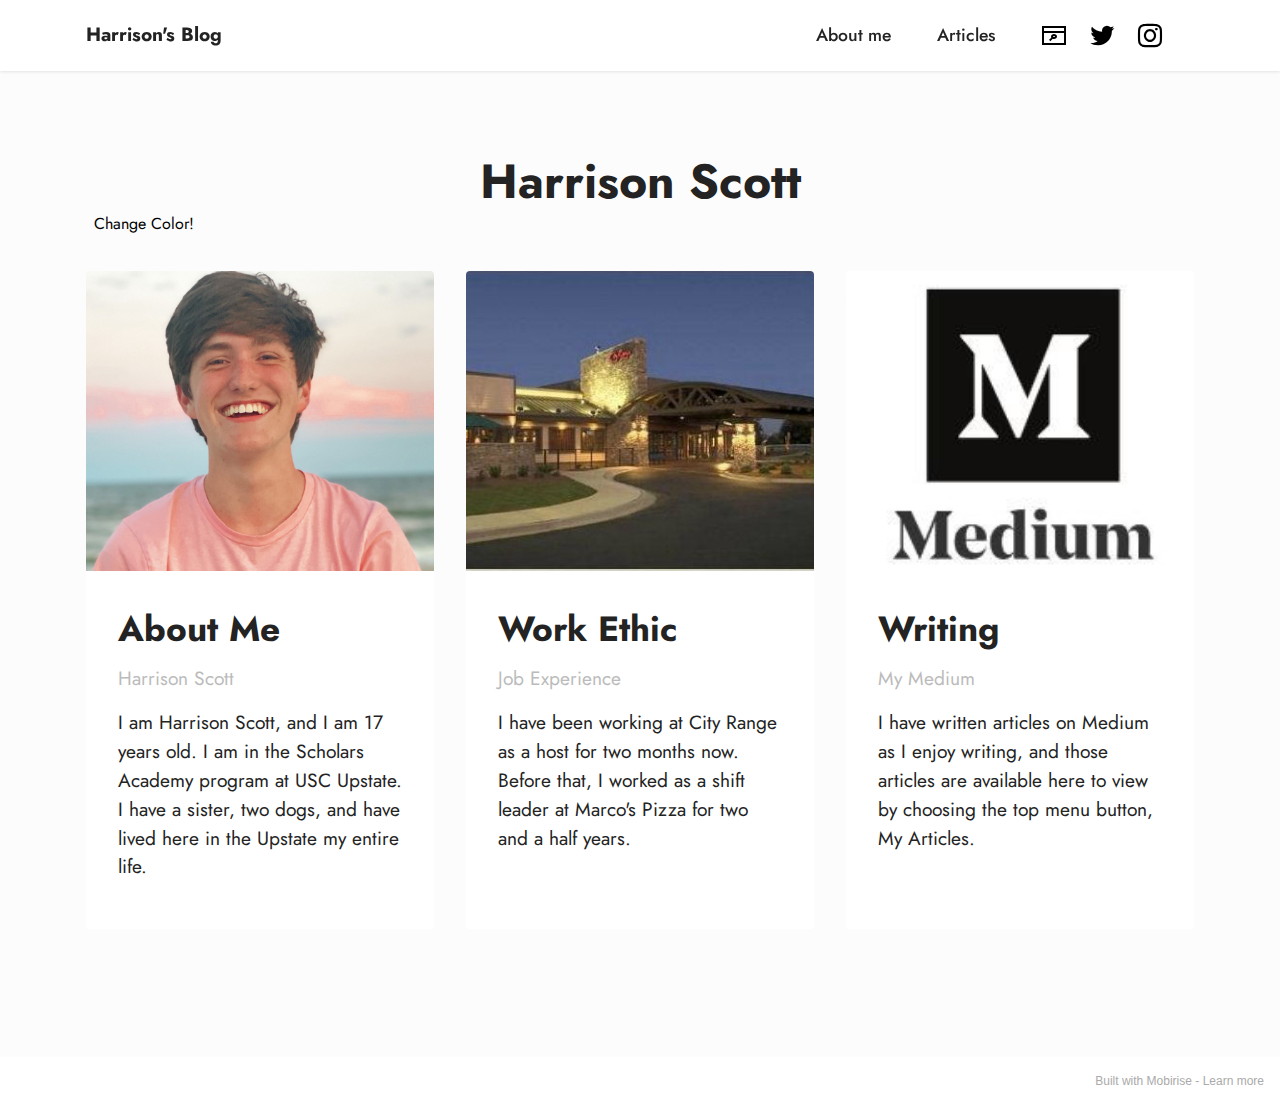
==== index.html @ 4f967d33 "Update index.html" ====
<!DOCTYPE html>
<html  >
<head>
  <!-- Site made with Mobirise Website Builder v5.4.1, https://mobirise.com -->
  <meta charset="UTF-8">
  <meta http-equiv="X-UA-Compatible" content="IE=edge">
  <meta name="generator" content="Mobirise v5.4.1, mobirise.com">
  <meta name="viewport" content="width=device-width, initial-scale=1, minimum-scale=1">
  <link rel="shortcut icon" href="assets/images/logo.png" type="image/x-icon">
  <meta name="description" content="Harrison Scott | 17 years old | Scholars Academy Student ">
  
  
  <title>About Me</title>
  <link rel="stylesheet" href="assets/web/assets/mobirise-icons2/mobirise2.css">
  <link rel="stylesheet" href="assets/bootstrap/css/bootstrap.min.css">
  <link rel="stylesheet" href="assets/bootstrap/css/bootstrap-grid.min.css">
  <link rel="stylesheet" href="assets/bootstrap/css/bootstrap-reboot.min.css">
  <link rel="stylesheet" href="assets/dropdown/css/style.css">
  <link rel="stylesheet" href="assets/socicon/css/styles.css">
  <link rel="stylesheet" href="assets/theme/css/style.css">
  <link rel="preload" href="https://fonts.googleapis.com/css?family=Jost:100,200,300,400,500,600,700,800,900,100i,200i,300i,400i,500i,600i,700i,800i,900i&display=swap" as="style" onload="this.onload=null;this.rel='stylesheet'">
  <noscript><link rel="stylesheet" href="https://fonts.googleapis.com/css?family=Jost:100,200,300,400,500,600,700,800,900,100i,200i,300i,400i,500i,600i,700i,800i,900i&display=swap"></noscript>
  <link rel="preload" as="style" href="assets/mobirise/css/mbr-additional.css"><link rel="stylesheet" href="assets/mobirise/css/mbr-additional.css" type="text/css">
  
  <script language="javascript">
  function myButton() {
                   window.open("https://twitter.com/vudu_mama_juju",
                               " ", "width = 1000, height = 1000");
               }
  function styleChange() {
                     if (document.body.style.background = '#fff') {
                       document.body.className = "changeColor";
                   } else {
                       document.body.className = "undoChange";
                   }
  }
 </script>
  
  <style>
    .changeColor {
	background : teal;
}
.undoChange {
	background : white;
}
  </style>
    
</head>
<body>
  
  <section data-bs-version="5.1" class="menu menu3 cid-sJ86iN7bCa" once="menu" id="menu3-m">
    
    <nav class="navbar navbar-dropdown navbar-fixed-top navbar-expand-lg">
        <div class="container">
            <div class="navbar-brand">
                
                <span class="navbar-caption-wrap"><a class="navbar-caption text-black display-7" href="https://mobiri.se">Harrison's Blog</a></span>
            </div>
            <button class="navbar-toggler" type="button" data-toggle="collapse" data-bs-toggle="collapse" data-target="#navbarSupportedContent" data-bs-target="#navbarSupportedContent" aria-controls="navbarNavAltMarkup" aria-expanded="false" aria-label="Toggle navigation">
                <div class="hamburger">
                    <span></span>
                    <span></span>
                    <span></span>
                    <span></span>
                </div>
            </button>
            <div class="collapse navbar-collapse" id="navbarSupportedContent">
                <ul class="navbar-nav nav-dropdown nav-right" data-app-modern-menu="true"><li class="nav-item"><a class="nav-link link text-black text-primary display-4" href="index.html">About me</a></li><li class="nav-item"><a class="nav-link link text-black text-primary display-4" href="page1.html" data-bs-auto-close="outside" aria-expanded="false">Articles</a></li></ul>
                <div class="icons-menu">
                    <a class="iconfont-wrapper" href="https://harrisons.medium.com" target="_blank">
                        <span class="p-2 mbr-iconfont mobi-mbri-browse mobi-mbri"></span>
                    </a>
                    <a class="iconfont-wrapper" href="https://twitter.com/vudu_mama_juju" target="_blank">
                        <span class="p-2 mbr-iconfont socicon-twitter socicon"></span>
                    </a>
                    <a class="iconfont-wrapper" href="https://instagram.com/harrisonscotato" target="_blank">
                        <span class="p-2 mbr-iconfont socicon-instagram socicon"></span>
                    </a>
                    
                </div>
                
            </div>
        </div>
    </nav>
</section>

<section data-bs-version="5.1" class="features4 cid-sIwfKMUMrf" id="features4-l">
    
    <div class="mbr-overlay"></div>
    <div class="container">
        <div class="mbr-section-head">
            <h4 class="mbr-section-title mbr-fonts-style align-center mb-0 display-2"><strong>Harrison Scott</strong></h4>
            
          <button onclick="javascript:styleChange()">Change Color!</button>
        </div>
        <div class="row mt-4">
            <div class="item features-image сol-12 col-md-6 col-lg-4 active">
                <div class="item-wrapper">
                    <div class="item-img">
                        <img src="assets/images/img-7812-polarr-1976x2767.jpeg" alt="" title="" data-slide-to="1" data-bs-slide-to="1">
                    </div>
                    <div class="item-content">
                        <h5 class="item-title mbr-fonts-style display-5"><strong>About Me</strong></h5>
                        <h6 class="item-subtitle mbr-fonts-style mt-1 display-7">Harrison Scott</h6>
                        <p class="mbr-text mbr-fonts-style mt-3 display-7">I am Harrison Scott, and I am 17 years old. I am in the Scholars Academy program at USC Upstate. I have a sister, two dogs, and have lived here in the Upstate my entire life.&nbsp;</p>
                    </div>
                    
                </div>
            </div>
            <div class="item features-image сol-12 col-md-6 col-lg-4">
                <div class="item-wrapper">
                    <div class="item-img">
                        <img src="assets/images/city-range-steakhouse-550x312.jpg" alt="" title="" data-slide-to="2" data-bs-slide-to="2">
                    </div>
                    <div class="item-content">
                        <h5 class="item-title mbr-fonts-style display-5"><strong>Work Ethic</strong></h5>
                        <h6 class="item-subtitle mbr-fonts-style mt-1 display-7">Job Experience</h6>
                        <p class="mbr-text mbr-fonts-style mt-3 display-7">I have been working at City Range as a host for two months now. Before that, I worked as a shift leader at Marco's Pizza for two and a half years.&nbsp;</p>
                    </div>
                    
                </div>
            </div>
            <div class="item features-image сol-12 col-md-6 col-lg-4">
                <div class="item-wrapper">
                    <div class="item-img">
                        <img src="assets/images/xjgh6cxvc69an86adrld98-320-80-320x180.jpg" alt="" title="" data-slide-to="3" data-bs-slide-to="3">
                    </div>
                    <div class="item-content">
                        <h5 class="item-title mbr-fonts-style display-5"><strong>Writing</strong></h5>
                        <h6 class="item-subtitle mbr-fonts-style mt-1 display-7">My Medium</h6>
                        <p class="mbr-text mbr-fonts-style mt-3 display-7">I have written articles on Medium as I enjoy writing, and those articles are available here to view by choosing the top menu button, My Articles.&nbsp;<br></p>
                    </div>
                    
                </div>
            </div>

        </div>
    </div>
</section><section style="background-color: #fff; font-family: -apple-system, BlinkMacSystemFont, 'Segoe UI', 'Roboto', 'Helvetica Neue', Arial, sans-serif; color:#aaa; font-size:12px; padding: 0; align-items: center; display: flex;"><a href="https://mobirise.site/z" style="flex: 1 1; height: 3rem; padding-left: 1rem;"></a><p style="flex: 0 0 auto; margin:0; padding-right:1rem;">Built with Mobirise - <a href="https://mobirise.site/m" style="color:#aaa;">Learn more</a></p></section><script src="assets/bootstrap/js/bootstrap.bundle.min.js"></script>  <script src="assets/smoothscroll/smooth-scroll.js"></script>  <script src="assets/ytplayer/index.js"></script>  <script src="assets/dropdown/js/navbar-dropdown.js"></script>  <script src="assets/theme/js/script.js"></script>  
  
  
</body>
</html>
---- assets/web/assets/mobirise-icons2/mobirise2.css ----
@font-face {
  font-family: 'Moririse2';
  font-display: swap;
  src:  url('mobirise2.eot?f2bix4');
  src:  url('mobirise2.eot?f2bix4#iefix') format('embedded-opentype'),
    url('mobirise2.ttf?f2bix4') format('truetype'),
    url('mobirise2.woff?f2bix4') format('woff'),
    url('mobirise2.svg?f2bix4#mobirise2') format('svg');
  font-weight: normal;
  font-style: normal;
}

[class^="mobi-"], [class*=" mobi-"] {
  /* use !important to prevent issues with browser extensions that change fonts */
  font-family: 'Moririse2' !important;
  speak: none;
  font-style: normal;
  font-weight: normal;
  font-variant: normal;
  text-transform: none;
  line-height: 1;

  /* Better Font Rendering =========== */
  -webkit-font-smoothing: antialiased;
  -moz-osx-font-smoothing: grayscale;
}

.mobi-mbri-add-submenu:before {
  content: "\e900";
}
.mobi-mbri-alert:before {
  content: "\e901";
}
.mobi-mbri-align-center:before {
  content: "\e902";
}
.mobi-mbri-align-justify:before {
  content: "\e903";
}
.mobi-mbri-align-left:before {
  content: "\e904";
}
.mobi-mbri-align-right:before {
  content: "\e905";
}
.mobi-mbri-android:before {
  content: "\e906";
}
.mobi-mbri-apple:before {
  content: "\e907";
}
.mobi-mbri-arrow-down:before {
  content: "\e908";
}
.mobi-mbri-arrow-next:before {
  content: "\e909";
}
.mobi-mbri-arrow-prev:before {
  content: "\e90a";
}
.mobi-mbri-arrow-up:before {
  content: "\e90b";
}
.mobi-mbri-bold:before {
  content: "\e90c";
}
.mobi-mbri-bookmark:before {
  content: "\e90d";
}
.mobi-mbri-bootstrap:before {
  content: "\e90e";
}
.mobi-mbri-briefcase:before {
  content: "\e90f";
}
.mobi-mbri-browse:before {
  content: "\e910";
}
.mobi-mbri-bulleted-list:before {
  content: "\e911";
}
.mobi-mbri-calendar:before {
  content: "\e912";
}
.mobi-mbri-camera:before {
  content: "\e913";
}
.mobi-mbri-cart-add:before {
  content: "\e914";
}
.mobi-mbri-cart-full:before {
  content: "\e915";
}
.mobi-mbri-cash:before {
  content: "\e916";
}
.mobi-mbri-change-style:before {
  content: "\e917";
}
.mobi-mbri-chat:before {
  content: "\e918";
}
.mobi-mbri-clock:before {
  content: "\e919";
}
.mobi-mbri-close:before {
  content: "\e91a";
}
.mobi-mbri-cloud:before {
  content: "\e91b";
}
.mobi-mbri-code:before {
  content: "\e91c";
}
.mobi-mbri-contact-form:before {
  content: "\e91d";
}
.mobi-mbri-credit-card:before {
  content: "\e91e";
}
.mobi-mbri-cursor-click:before {
  content: "\e91f";
}
.mobi-mbri-cust-feedback:before {
  content: "\e920";
}
.mobi-mbri-database:before {
  content: "\e921";
}
.mobi-mbri-delivery:before {
  content: "\e922";
}
.mobi-mbri-desktop:before {
  content: "\e923";
}
.mobi-mbri-devices:before {
  content: "\e924";
}
.mobi-mbri-down:before {
  content: "\e925";
}
.mobi-mbri-download-2:before {
  content: "\e926";
}
.mobi-mbri-download:before {
  content: "\e927";
}
.mobi-mbri-drag-n-drop-2:before {
  content: "\e928";
}
.mobi-mbri-drag-n-drop:before {
  content: "\e929";
}
.mobi-mbri-edit-2:before {
  content: "\e92a";
}
.mobi-mbri-edit:before {
  content: "\e92b";
}
.mobi-mbri-error:before {
  content: "\e92c";
}
.mobi-mbri-extension:before {
  content: "\e92d";
}
.mobi-mbri-features:before {
  content: "\e92e";
}
.mobi-mbri-file:before {
  content: "\e92f";
}
.mobi-mbri-flag:before {
  content: "\e930";
}
.mobi-mbri-folder:before {
  content: "\e931";
}
.mobi-mbri-gift:before {
  content: "\e932";
}
.mobi-mbri-github:before {
  content: "\e933";
}
.mobi-mbri-globe-2:before {
  content: "\e934";
}
.mobi-mbri-globe:before {
  content: "\e935";
}
.mobi-mbri-growing-chart:before {
  content: "\e936";
}
.mobi-mbri-hearth:before {
  content: "\e937";
}
.mobi-mbri-help:before {
  content: "\e938";
}
.mobi-mbri-home:before {
  content: "\e939";
}
.mobi-mbri-hot-cup:before {
  content: "\e93a";
}
.mobi-mbri-idea:before {
  content: "\e93b";
}
.mobi-mbri-image-gallery:before {
  content: "\e93c";
}
.mobi-mbri-image-slider:before {
  content: "\e93d";
}
.mobi-mbri-info:before {
  content: "\e93e";
}
.mobi-mbri-italic:before {
  content: "\e93f";
}
.mobi-mbri-key:before {
  content: "\e940";
}
.mobi-mbri-laptop:before {
  content: "\e941";
}
.mobi-mbri-layers:before {
  content: "\e942";
}
.mobi-mbri-left-right:before {
  content: "\e943";
}
.mobi-mbri-left:before {
  content: "\e944";
}
.mobi-mbri-letter:before {
  content: "\e945";
}
.mobi-mbri-like:before {
  content: "\e946";
}
.mobi-mbri-link:before {
  content: "\e947";
}
.mobi-mbri-lock:before {
  content: "\e948";
}
.mobi-mbri-login:before {
  content: "\e949";
}
.mobi-mbri-logout:before {
  content: "\e94a";
}
.mobi-mbri-magic-stick:before {
  content: "\e94b";
}
.mobi-mbri-map-pin:before {
  content: "\e94c";
}
.mobi-mbri-menu:before {
  content: "\e94d";
}
.mobi-mbri-mobile-2:before {
  content: "\e94e";
}
.mobi-mbri-mobile-horizontal:before {
  content: "\e94f";
}
.mobi-mbri-mobile:before {
  content: "\e950";
}
.mobi-mbri-mobirise:before {
  content: "\e951";
}
.mobi-mbri-more-horizontal:before {
  content: "\e952";
}
.mobi-mbri-more-vertical:before {
  content: "\e953";
}
.mobi-mbri-music:before {
  content: "\e954";
}
.mobi-mbri-new-file:before {
  content: "\e955";
}
.mobi-mbri-numbered-list:before {
  content: "\e956";
}
.mobi-mbri-opened-folder:before {
  content: "\e957";
}
.mobi-mbri-pages:before {
  content: "\e958";
}
.mobi-mbri-paper-plane:before {
  content: "\e959";
}
.mobi-mbri-paperclip:before {
  content: "\e95a";
}
.mobi-mbri-phone:before {
  content: "\e95b";
}
.mobi-mbri-photo:before {
  content: "\e95c";
}
.mobi-mbri-photos:before {
  content: "\e95d";
}
.mobi-mbri-pin:before {
  content: "\e95e";
}
.mobi-mbri-play:before {
  content: "\e95f";
}
.mobi-mbri-plus:before {
  content: "\e960";
}
.mobi-mbri-preview:before {
  content: "\e961";
}
.mobi-mbri-print:before {
  content: "\e962";
}
.mobi-mbri-protect:before {
  content: "\e963";
}
.mobi-mbri-question:before {
  content: "\e964";
}
.mobi-mbri-quote-left:before {
  content: "\e965";
}
.mobi-mbri-quote-right:before {
  content: "\e966";
}
.mobi-mbri-redo:before {
  content: "\e967";
}
.mobi-mbri-refresh:before {
  content: "\e968";
}
.mobi-mbri-responsive-2:before {
  content: "\e969";
}
.mobi-mbri-responsive:before {
  content: "\e96a";
}
.mobi-mbri-right:before {
  content: "\e96b";
}
.mobi-mbri-rocket:before {
  content: "\e96c";
}
.mobi-mbri-sad-face:before {
  content: "\e96d";
}
.mobi-mbri-sale:before {
  content: "\e96e";
}
.mobi-mbri-save:before {
  content: "\e96f";
}
.mobi-mbri-search:before {
  content: "\e970";
}
.mobi-mbri-setting-2:before {
  content: "\e971";
}
.mobi-mbri-setting-3:before {
  content: "\e972";
}
.mobi-mbri-setting:before {
  content: "\e973";
}
.mobi-mbri-share:before {
  content: "\e974";
}
.mobi-mbri-shopping-bag:before {
  content: "\e975";
}
.mobi-mbri-shopping-basket:before {
  content: "\e976";
}
.mobi-mbri-shopping-cart:before {
  content: "\e977";
}
.mobi-mbri-sites:before {
  content: "\e978";
}
.mobi-mbri-smile-face:before {
  content: "\e979";
}
.mobi-mbri-speed:before {
  content: "\e97a";
}
.mobi-mbri-star:before {
  content: "\e97b";
}
.mobi-mbri-success:before {
  content: "\e97c";
}
.mobi-mbri-sun:before {
  content: "\e97d";
}
.mobi-mbri-sun2:before {
  content: "\e97e";
}
.mobi-mbri-tablet-vertical:before {
  content: "\e97f";
}
.mobi-mbri-tablet:before {
  content: "\e980";
}
.mobi-mbri-target:before {
  content: "\e981";
}
.mobi-mbri-timer:before {
  content: "\e982";
}
.mobi-mbri-to-ftp:before {
  content: "\e983";
}
.mobi-mbri-to-local-drive:before {
  content: "\e984";
}
.mobi-mbri-touch-swipe:before {
  content: "\e985";
}
.mobi-mbri-touch:before {
  content: "\e986";
}
.mobi-mbri-trash:before {
  content: "\e987";
}
.mobi-mbri-underline:before {
  content: "\e988";
}
.mobi-mbri-undo:before {
  content: "\e989";
}
.mobi-mbri-unlink:before {
  content: "\e98a";
}
.mobi-mbri-unlock:before {
  content: "\e98b";
}
.mobi-mbri-up-down:before {
  content: "\e98c";
}
.mobi-mbri-up:before {
  content: "\e98d";
}
.mobi-mbri-update:before {
  content: "\e98e";
}
.mobi-mbri-upload-2:before {
  content: "\e98f";
}
.mobi-mbri-upload:before {
  content: "\e990";
}
.mobi-mbri-user-2:before {
  content: "\e991";
}
.mobi-mbri-user:before {
  content: "\e992";
}
.mobi-mbri-users:before {
  content: "\e993";
}
.mobi-mbri-video-play:before {
  content: "\e994";
}
.mobi-mbri-video:before {
  content: "\e995";
}
.mobi-mbri-watch:before {
  content: "\e996";
}
.mobi-mbri-website-theme-2:before {
  content: "\e997";
}
.mobi-mbri-website-theme:before {
  content: "\e998";
}
.mobi-mbri-wifi:before {
  content: "\e999";
}
.mobi-mbri-windows:before {
  content: "\e99a";
}
.mobi-mbri-zoom-in:before {
  content: "\e99b";
}
.mobi-mbri-zoom-out:before {
  content: "\e99c";
}
---- assets/dropdown/css/style.css ----
.navbar-dropdown {
  left: 0;
  padding: 0;
  position: absolute;
  right: 0;
  top: 0;
  transition: all 0.45s ease;
  z-index: 1030;
  background: #282828; }
  .navbar-dropdown .navbar-logo {
    margin-right: 0.8rem;
    transition: margin 0.3s ease-in-out;
    vertical-align: middle; }
    .navbar-dropdown .navbar-logo img {
      height: 3.125rem;
      transition: all 0.3s ease-in-out; }
    .navbar-dropdown .navbar-logo.mbr-iconfont {
      font-size: 3.125rem;
      line-height: 3.125rem; }
  .navbar-dropdown .navbar-caption {
    font-weight: 700;
    white-space: normal;
    vertical-align: -4px;
    line-height: 3.125rem !important; }
    .navbar-dropdown .navbar-caption, .navbar-dropdown .navbar-caption:hover {
      color: inherit;
      text-decoration: none; }
  .navbar-dropdown .mbr-iconfont + .navbar-caption {
    vertical-align: -1px; }
  .navbar-dropdown.navbar-fixed-top {
    position: fixed; }
  .navbar-dropdown .navbar-brand span {
    vertical-align: -4px; }
  .navbar-dropdown.bg-color.transparent {
    background: none; }
  .navbar-dropdown.navbar-short .navbar-brand {
    padding: 0.625rem 0; }
    .navbar-dropdown.navbar-short .navbar-brand span {
      vertical-align: -1px; }
  .navbar-dropdown.navbar-short .navbar-caption {
    line-height: 2.375rem !important;
    vertical-align: -2px; }
  .navbar-dropdown.navbar-short .navbar-logo {
    margin-right: 0.5rem; }
    .navbar-dropdown.navbar-short .navbar-logo img {
      height: 2.375rem; }
    .navbar-dropdown.navbar-short .navbar-logo.mbr-iconfont {
      font-size: 2.375rem;
      line-height: 2.375rem; }
  .navbar-dropdown.navbar-short .mbr-table-cell {
    height: 3.625rem; }
  .navbar-dropdown .navbar-close {
    left: 0.6875rem;
    position: fixed;
    top: 0.75rem;
    z-index: 1000; }
  .navbar-dropdown .hamburger-icon {
    content: "";
    display: inline-block;
    vertical-align: middle;
    width: 16px;
    -webkit-box-shadow: 0 -6px 0 1px #282828,0 0 0 1px #282828,0 6px 0 1px #282828;
    -moz-box-shadow: 0 -6px 0 1px #282828,0 0 0 1px #282828,0 6px 0 1px #282828;
    box-shadow: 0 -6px 0 1px #282828,0 0 0 1px #282828,0 6px 0 1px #282828; }

.dropdown-menu .dropdown-toggle[data-toggle="dropdown-submenu"]::after {
  border-bottom: 0.35em solid transparent;
  border-left: 0.35em solid;
  border-right: 0;
  border-top: 0.35em solid transparent;
  margin-left: 0.3rem; }

.dropdown-menu .dropdown-item:focus {
  outline: 0; }

.nav-dropdown {
  font-size: 0.75rem;
  font-weight: 500;
  height: auto !important; }
  .nav-dropdown .nav-btn {
    padding-left: 1rem; }
  .nav-dropdown .link {
    margin: .667em 1.667em;
    font-weight: 500;
    padding: 0;
    transition: color .2s ease-in-out; }
    .nav-dropdown .link.dropdown-toggle {
      margin-right: 2.583em; }
      .nav-dropdown .link.dropdown-toggle::after {
        margin-left: .25rem;
        border-top: 0.35em solid;
        border-right: 0.35em solid transparent;
        border-left: 0.35em solid transparent;
        border-bottom: 0; }
      .nav-dropdown .link.dropdown-toggle[aria-expanded="true"] {
        margin: 0;
        padding: 0.667em 3.263em  0.667em 1.667em; }
  .nav-dropdown .link::after,
  .nav-dropdown .dropdown-item::after {
    color: inherit; }
  .nav-dropdown .btn {
    font-size: 0.75rem;
    font-weight: 700;
    letter-spacing: 0;
    margin-bottom: 0;
    padding-left: 1.25rem;
    padding-right: 1.25rem; }
  .nav-dropdown .dropdown-menu {
    border-radius: 0;
    border: 0;
    left: 0;
    margin: 0;
    padding-bottom: 1.25rem;
    padding-top: 1.25rem;
    position: relative; }
  .nav-dropdown .dropdown-submenu {
    margin-left: 0.125rem;
    top: 0; }
  .nav-dropdown .dropdown-item {
    font-weight: 500;
    line-height: 2;
    padding: 0.3846em 4.615em 0.3846em 1.5385em;
    position: relative;
    transition: color .2s ease-in-out, background-color .2s ease-in-out; }
    .nav-dropdown .dropdown-item::after {
      margin-top: -0.3077em;
      position: absolute;
      right: 1.1538em;
      top: 50%; }
    .nav-dropdown .dropdown-item:focus, .nav-dropdown .dropdown-item:hover {
      background: none; }

@media (max-width: 767px) {
  .nav-dropdown.navbar-toggleable-sm {
    bottom: 0;
    display: none;
    left: 0;
    overflow-x: hidden;
    position: fixed;
    top: 0;
    transform: translateX(-100%);
    -ms-transform: translateX(-100%);
    -webkit-transform: translateX(-100%);
    width: 18.75rem;
    z-index: 999; } }
.nav-dropdown.navbar-toggleable-xl {
  bottom: 0;
  display: none;
  left: 0;
  overflow-x: hidden;
  position: fixed;
  top: 0;
  transform: translateX(-100%);
  -ms-transform: translateX(-100%);
  -webkit-transform: translateX(-100%);
  width: 18.75rem;
  z-index: 999; }

.nav-dropdown-sm {
  display: block !important;
  overflow-x: hidden;
  overflow: auto;
  padding-top: 3.875rem; }
  .nav-dropdown-sm::after {
    content: "";
    display: block;
    height: 3rem;
    width: 100%; }
  .nav-dropdown-sm.collapse.in ~ .navbar-close {
    display: block !important; }
  .nav-dropdown-sm.collapsing, .nav-dropdown-sm.collapse.in {
    transform: translateX(0);
    -ms-transform: translateX(0);
    -webkit-transform: translateX(0);
    transition: all 0.25s ease-out;
    -webkit-transition: all 0.25s ease-out;
    background: #282828; }
  .nav-dropdown-sm.collapsing[aria-expanded="false"] {
    transform: translateX(-100%);
    -ms-transform: translateX(-100%);
    -webkit-transform: translateX(-100%); }
  .nav-dropdown-sm .nav-item {
    display: block;
    margin-left: 0 !important;
    padding-left: 0; }
  .nav-dropdown-sm .link,
  .nav-dropdown-sm .dropdown-item {
    border-top: 1px dotted rgba(255, 255, 255, 0.1);
    font-size: 0.8125rem;
    line-height: 1.6;
    margin: 0 !important;
    padding: 0.875rem 2.4rem 0.875rem 1.5625rem !important;
    position: relative;
    white-space: normal; }
    .nav-dropdown-sm .link:focus, .nav-dropdown-sm .link:hover,
    .nav-dropdown-sm .dropdown-item:focus,
    .nav-dropdown-sm .dropdown-item:hover {
      background: rgba(0, 0, 0, 0.2) !important;
      color: #c0a375; }
  .nav-dropdown-sm .nav-btn {
    position: relative;
    padding: 1.5625rem 1.5625rem 0 1.5625rem; }
    .nav-dropdown-sm .nav-btn::before {
      border-top: 1px dotted rgba(255, 255, 255, 0.1);
      content: "";
      left: 0;
      position: absolute;
      top: 0;
      width: 100%; }
    .nav-dropdown-sm .nav-btn + .nav-btn {
      padding-top: 0.625rem; }
      .nav-dropdown-sm .nav-btn + .nav-btn::before {
        display: none; }
  .nav-dropdown-sm .btn {
    padding: 0.625rem 0; }
  .nav-dropdown-sm .dropdown-toggle[data-toggle="dropdown-submenu"]::after {
    margin-left: .25rem;
    border-top: 0.35em solid;
    border-right: 0.35em solid transparent;
    border-left: 0.35em solid transparent;
    border-bottom: 0; }
  .nav-dropdown-sm .dropdown-toggle[data-toggle="dropdown-submenu"][aria-expanded="true"]::after {
    border-top: 0;
    border-right: 0.35em solid transparent;
    border-left: 0.35em solid transparent;
    border-bottom: 0.35em solid; }
  .nav-dropdown-sm .dropdown-menu {
    margin: 0;
    padding: 0;
    position: relative;
    top: 0;
    left: 0;
    width: 100%;
    border: 0;
    float: none;
    border-radius: 0;
    background: none; }
  .nav-dropdown-sm .dropdown-submenu {
    left: 100%;
    margin-left: 0.125rem;
    margin-top: -1.25rem;
    top: 0; }

.navbar-toggleable-sm .nav-dropdown .dropdown-menu {
  position: absolute; }

.navbar-toggleable-sm .nav-dropdown .dropdown-submenu {
  left: 100%;
  margin-left: 0.125rem;
  margin-top: -1.25rem;
  top: 0; }

.navbar-toggleable-sm.opened .nav-dropdown .dropdown-menu {
  position: relative; }

.navbar-toggleable-sm.opened .nav-dropdown .dropdown-submenu {
  left: 0;
  margin-left: 00rem;
  margin-top: 0rem;
  top: 0; }

.is-builder .nav-dropdown.collapsing {
  transition: none !important; }
---- assets/socicon/css/styles.css ----
@charset "UTF-8";

@font-face {
  font-family: 'Socicon';
  src:  url('../fonts/socicon.eot');
  src:  url('../fonts/socicon.eot?#iefix') format('embedded-opentype'),
    url('../fonts/socicon.woff2') format('woff2'),
    url('../fonts/socicon.ttf') format('truetype'),
    url('../fonts/socicon.woff') format('woff'),
    url('../fonts/socicon.svg#socicon') format('svg');
  font-weight: normal;
  font-style: normal;
  font-display: swap;
}

[data-icon]:before {
  font-family: "socicon" !important;
  content: attr(data-icon);
  font-style: normal !important;
  font-weight: normal !important;
  font-variant: normal !important;
  text-transform: none !important;
  speak: none;
  line-height: 1;
  -webkit-font-smoothing: antialiased;
  -moz-osx-font-smoothing: grayscale;
}

[class^="socicon-"], [class*=" socicon-"] {
  /* use !important to prevent issues with browser extensions that change fonts */
  font-family: 'Socicon' !important;
  speak: none;
  font-style: normal;
  font-weight: normal;
  font-variant: normal;
  text-transform: none;
  line-height: 1;

  /* Better Font Rendering =========== */
  -webkit-font-smoothing: antialiased;
  -moz-osx-font-smoothing: grayscale;
}

.socicon-eitaa:before {
  content: "\e97c";
}
.socicon-soroush:before {
  content: "\e97d";
}
.socicon-bale:before {
  content: "\e97e";
}
.socicon-zazzle:before {
  content: "\e97b";
}
.socicon-society6:before {
  content: "\e97a";
}
.socicon-redbubble:before {
  content: "\e979";
}
.socicon-avvo:before {
  content: "\e978";
}
.socicon-stitcher:before {
  content: "\e977";
}
.socicon-googlehangouts:before {
  content: "\e974";
}
.socicon-dlive:before {
  content: "\e975";
}
.socicon-vsco:before {
  content: "\e976";
}
.socicon-flipboard:before {
  content: "\e973";
}
.socicon-ubuntu:before {
  content: "\e958";
}
.socicon-artstation:before {
  content: "\e959";
}
.socicon-invision:before {
  content: "\e95a";
}
.socicon-torial:before {
  content: "\e95b";
}
.socicon-collectorz:before {
  content: "\e95c";
}
.socicon-seenthis:before {
  content: "\e95d";
}
.socicon-googleplaymusic:before {
  content: "\e95e";
}
.socicon-debian:before {
  content: "\e95f";
}
.socicon-filmfreeway:before {
  content: "\e960";
}
.socicon-gnome:before {
  content: "\e961";
}
.socicon-itchio:before {
  content: "\e962";
}
.socicon-jamendo:before {
  content: "\e963";
}
.socicon-mix:before {
  content: "\e964";
}
.socicon-sharepoint:before {
  content: "\e965";
}
.socicon-tinder:before {
  content: "\e966";
}
.socicon-windguru:before {
  content: "\e967";
}
.socicon-cdbaby:before {
  content: "\e968";
}
.socicon-elementaryos:before {
  content: "\e969";
}
.socicon-stage32:before {
  content: "\e96a";
}
.socicon-tiktok:before {
  content: "\e96b";
}
.socicon-gitter:before {
  content: "\e96c";
}
.socicon-letterboxd:before {
  content: "\e96d";
}
.socicon-threema:before {
  content: "\e96e";
}
.socicon-splice:before {
  content: "\e96f";
}
.socicon-metapop:before {
  content: "\e970";
}
.socicon-naver:before {
  content: "\e971";
}
.socicon-remote:before {
  content: "\e972";
}
.socicon-internet:before {
  content: "\e957";
}
.socicon-moddb:before {
  content: "\e94b";
}
.socicon-indiedb:before {
  content: "\e94c";
}
.socicon-traxsource:before {
  content: "\e94d";
}
.socicon-gamefor:before {
  content: "\e94e";
}
.socicon-pixiv:before {
  content: "\e94f";
}
.socicon-myanimelist:before {
  content: "\e950";
}
.socicon-blackberry:before {
  content: "\e951";
}
.socicon-wickr:before {
  content: "\e952";
}
.socicon-spip:before {
  content: "\e953";
}
.socicon-napster:before {
  content: "\e954";
}
.socicon-beatport:before {
  content: "\e955";
}
.socicon-hackerone:before {
  content: "\e956";
}
.socicon-hackernews:before {
  content: "\e946";
}
.socicon-smashwords:before {
  content: "\e947";
}
.socicon-kobo:before {
  content: "\e948";
}
.socicon-bookbub:before {
  content: "\e949";
}
.socicon-mailru:before {
  content: "\e94a";
}
.socicon-gitlab:before {
  content: "\e945";
}
.socicon-instructables:before {
  content: "\e944";
}
.socicon-portfolio:before {
  content: "\e943";
}
.socicon-codered:before {
  content: "\e940";
}
.socicon-origin:before {
  content: "\e941";
}
.socicon-nextdoor:before {
  content: "\e942";
}
.socicon-udemy:before {
  content: "\e93f";
}
.socicon-livemaster:before {
  content: "\e93e";
}
.socicon-crunchbase:before {
  content: "\e93b";
}
.socicon-homefy:before {
  content: "\e93c";
}
.socicon-calendly:before {
  content: "\e93d";
}
.socicon-realtor:before {
  content: "\e90f";
}
.socicon-tidal:before {
  content: "\e910";
}
.socicon-qobuz:before {
  content: "\e911";
}
.socicon-natgeo:before {
  content: "\e912";
}
.socicon-mastodon:before {
  content: "\e913";
}
.socicon-unsplash:before {
  content: "\e914";
}
.socicon-homeadvisor:before {
  content: "\e915";
}
.socicon-angieslist:before {
  content: "\e916";
}
.socicon-codepen:before {
  content: "\e917";
}
.socicon-slack:before {
  content: "\e918";
}
.socicon-openaigym:before {
  content: "\e919";
}
.socicon-logmein:before {
  content: "\e91a";
}
.socicon-fiverr:before {
  content: "\e91b";
}
.socicon-gotomeeting:before {
  content: "\e91c";
}
.socicon-aliexpress:before {
  content: "\e91d";
}
.socicon-guru:before {
  content: "\e91e";
}
.socicon-appstore:before {
  content: "\e91f";
}
.socicon-homes:before {
  content: "\e920";
}
.socicon-zoom:before {
  content: "\e921";
}
.socicon-alibaba:before {
  content: "\e922";
}
.socicon-craigslist:before {
  content: "\e923";
}
.socicon-wix:before {
  content: "\e924";
}
.socicon-redfin:before {
  content: "\e925";
}
.socicon-googlecalendar:before {
  content: "\e926";
}
.socicon-shopify:before {
  content: "\e927";
}
.socicon-freelancer:before {
  content: "\e928";
}
.socicon-seedrs:before {
  content: "\e929";
}
.socicon-bing:before {
  content: "\e92a";
}
.socicon-doodle:before {
  content: "\e92b";
}
.socicon-bonanza:before {
  content: "\e92c";
}
.socicon-squarespace:before {
  content: "\e92d";
}
.socicon-toptal:before {
  content: "\e92e";
}
.socicon-gust:before {
  content: "\e92f";
}
.socicon-ask:before {
  content: "\e930";
}
.socicon-trulia:before {
  content: "\e931";
}
.socicon-loomly:before {
  content: "\e932";
}
.socicon-ghost:before {
  content: "\e933";
}
.socicon-upwork:before {
  content: "\e934";
}
.socicon-fundable:before {
  content: "\e935";
}
.socicon-booking:before {
  content: "\e936";
}
.socicon-googlemaps:before {
  content: "\e937";
}
.socicon-zillow:before {
  content: "\e938";
}
.socicon-niconico:before {
  content: "\e939";
}
.socicon-toneden:before {
  content: "\e93a";
}
.socicon-augment:before {
  content: "\e908";
}
.socicon-bitbucket:before {
  content: "\e909";
}
.socicon-fyuse:before {
  content: "\e90a";
}
.socicon-yt-gaming:before {
  content: "\e90b";
}
.socicon-sketchfab:before {
  content: "\e90c";
}
.socicon-mobcrush:before {
  content: "\e90d";
}
.socicon-microsoft:before {
  content: "\e90e";
}
.socicon-pandora:before {
  content: "\e907";
}
.socicon-messenger:before {
  content: "\e906";
}
.socicon-gamewisp:before {
  content: "\e905";
}
.socicon-bloglovin:before {
  content: "\e904";
}
.socicon-tunein:before {
  content: "\e903";
}
.socicon-gamejolt:before {
  content: "\e901";
}
.socicon-trello:before {
  content: "\e902";
}
.socicon-spreadshirt:before {
  content: "\e900";
}
.socicon-500px:before {
  content: "\e000";
}
.socicon-8tracks:before {
  content: "\e001";
}
.socicon-airbnb:before {
  content: "\e002";
}
.socicon-alliance:before {
  content: "\e003";
}
.socicon-amazon:before {
  content: "\e004";
}
.socicon-amplement:before {
  content: "\e005";
}
.socicon-android:before {
  content: "\e006";
}
.socicon-angellist:before {
  content: "\e007";
}
.socicon-apple:before {
  content: "\e008";
}
.socicon-appnet:before {
  content: "\e009";
}
.socicon-baidu:before {
  content: "\e00a";
}
.socicon-bandcamp:before {
  content: "\e00b";
}
.socicon-battlenet:before {
  content: "\e00c";
}
.socicon-mixer:before {
  content: "\e00d";
}
.socicon-bebee:before {
  content: "\e00e";
}
.socicon-bebo:before {
  content: "\e00f";
}
.socicon-behance:before {
  content: "\e010";
}
.socicon-blizzard:before {
  content: "\e011";
}
.socicon-blogger:before {
  content: "\e012";
}
.socicon-buffer:before {
  content: "\e013";
}
.socicon-chrome:before {
  content: "\e014";
}
.socicon-coderwall:before {
  content: "\e015";
}
.socicon-curse:before {
  content: "\e016";
}
.socicon-dailymotion:before {
  content: "\e017";
}
.socicon-deezer:before {
  content: "\e018";
}
.socicon-delicious:before {
  content: "\e019";
}
.socicon-deviantart:before {
  content: "\e01a";
}
.socicon-diablo:before {
  content: "\e01b";
}
.socicon-digg:before {
  content: "\e01c";
}
.socicon-discord:before {
  content: "\e01d";
}
.socicon-disqus:before {
  content: "\e01e";
}
.socicon-douban:before {
  content: "\e01f";
}
.socicon-draugiem:before {
  content: "\e020";
}
.socicon-dribbble:before {
  content: "\e021";
}
.socicon-drupal:before {
  content: "\e022";
}
.socicon-ebay:before {
  content: "\e023";
}
.socicon-ello:before {
  content: "\e024";
}
.socicon-endomodo:before {
  content: "\e025";
}
.socicon-envato:before {
  content: "\e026";
}
.socicon-etsy:before {
  content: "\e027";
}
.socicon-facebook:before {
  content: "\e028";
}
.socicon-feedburner:before {
  content: "\e029";
}
.socicon-filmweb:before {
  content: "\e02a";
}
.socicon-firefox:before {
  content: "\e02b";
}
.socicon-flattr:before {
  content: "\e02c";
}
.socicon-flickr:before {
  content: "\e02d";
}
.socicon-formulr:before {
  content: "\e02e";
}
.socicon-forrst:before {
  content: "\e02f";
}
.socicon-foursquare:before {
  content: "\e030";
}
.socicon-friendfeed:before {
  content: "\e031";
}
.socicon-github:before {
  content: "\e032";
}
.socicon-goodreads:before {
  content: "\e033";
}
.socicon-google:before {
  content: "\e034";
}
.socicon-googlescholar:before {
  content: "\e035";
}
.socicon-googlegroups:before {
  content: "\e036";
}
.socicon-googlephotos:before {
  content: "\e037";
}
.socicon-googleplus:before {
  content: "\e038";
}
.socicon-grooveshark:before {
  content: "\e039";
}
.socicon-hackerrank:before {
  content: "\e03a";
}
.socicon-hearthstone:before {
  content: "\e03b";
}
.socicon-hellocoton:before {
  content: "\e03c";
}
.socicon-heroes:before {
  content: "\e03d";
}
.socicon-smashcast:before {
  content: "\e03e";
}
.socicon-horde:before {
  content: "\e03f";
}
.socicon-houzz:before {
  content: "\e040";
}
.socicon-icq:before {
  content: "\e041";
}
.socicon-identica:before {
  content: "\e042";
}
.socicon-imdb:before {
  content: "\e043";
}
.socicon-instagram:before {
  content: "\e044";
}
.socicon-issuu:before {
  content: "\e045";
}
.socicon-istock:before {
  content: "\e046";
}
.socicon-itunes:before {
  content: "\e047";
}
.socicon-keybase:before {
  content: "\e048";
}
.socicon-lanyrd:before {
  content: "\e049";
}
.socicon-lastfm:before {
  content: "\e04a";
}
.socicon-line:before {
  content: "\e04b";
}
.socicon-linkedin:before {
  content: "\e04c";
}
.socicon-livejournal:before {
  content: "\e04d";
}
.socicon-lyft:before {
  content: "\e04e";
}
.socicon-macos:before {
  content: "\e04f";
}
.socicon-mail:before {
  content: "\e050";
}
.socicon-medium:before {
  content: "\e051";
}
.socicon-meetup:before {
  content: "\e052";
}
.socicon-mixcloud:before {
  content: "\e053";
}
.socicon-modelmayhem:before {
  content: "\e054";
}
.socicon-mumble:before {
  content: "\e055";
}
.socicon-myspace:before {
  content: "\e056";
}
.socicon-newsvine:before {
  content: "\e057";
}
.socicon-nintendo:before {
  content: "\e058";
}
.socicon-npm:before {
  content: "\e059";
}
.socicon-odnoklassniki:before {
  content: "\e05a";
}
.socicon-openid:before {
  content: "\e05b";
}
.socicon-opera:before {
  content: "\e05c";
}
.socicon-outlook:before {
  content: "\e05d";
}
.socicon-overwatch:before {
  content: "\e05e";
}
.socicon-patreon:before {
  content: "\e05f";
}
.socicon-paypal:before {
  content: "\e060";
}
.socicon-periscope:before {
  content: "\e061";
}
.socicon-persona:before {
  content: "\e062";
}
.socicon-pinterest:before {
  content: "\e063";
}
.socicon-play:before {
  content: "\e064";
}
.socicon-player:before {
  content: "\e065";
}
.socicon-playstation:before {
  content: "\e066";
}
.socicon-pocket:before {
  content: "\e067";
}
.socicon-qq:before {
  content: "\e068";
}
.socicon-quora:before {
  content: "\e069";
}
.socicon-raidcall:before {
  content: "\e06a";
}
.socicon-ravelry:before {
  content: "\e06b";
}
.socicon-reddit:before {
  content: "\e06c";
}
.socicon-renren:before {
  content: "\e06d";
}
.socicon-researchgate:before {
  content: "\e06e";
}
.socicon-residentadvisor:before {
  content: "\e06f";
}
.socicon-reverbnation:before {
  content: "\e070";
}
.socicon-rss:before {
  content: "\e071";
}
.socicon-sharethis:before {
  content: "\e072";
}
.socicon-skype:before {
  content: "\e073";
}
.socicon-slideshare:before {
  content: "\e074";
}
.socicon-smugmug:before {
  content: "\e075";
}
.socicon-snapchat:before {
  content: "\e076";
}
.socicon-songkick:before {
  content: "\e077";
}
.socicon-soundcloud:before {
  content: "\e078";
}
.socicon-spotify:before {
  content: "\e079";
}
.socicon-stackexchange:before {
  content: "\e07a";
}
.socicon-stackoverflow:before {
  content: "\e07b";
}
.socicon-starcraft:before {
  content: "\e07c";
}
.socicon-stayfriends:before {
  content: "\e07d";
}
.socicon-steam:before {
  content: "\e07e";
}
.socicon-storehouse:before {
  content: "\e07f";
}
.socicon-strava:before {
  content: "\e080";
}
.socicon-streamjar:before {
  content: "\e081";
}
.socicon-stumbleupon:before {
  content: "\e082";
}
.socicon-swarm:before {
  content: "\e083";
}
.socicon-teamspeak:before {
  content: "\e084";
}
.socicon-teamviewer:before {
  content: "\e085";
}
.socicon-technorati:before {
  content: "\e086";
}
.socicon-telegram:before {
  content: "\e087";
}
.socicon-tripadvisor:before {
  content: "\e088";
}
.socicon-tripit:before {
  content: "\e089";
}
.socicon-triplej:before {
  content: "\e08a";
}
.socicon-tumblr:before {
  content: "\e08b";
}
.socicon-twitch:before {
  content: "\e08c";
}
.socicon-twitter:before {
  content: "\e08d";
}
.socicon-uber:before {
  content: "\e08e";
}
.socicon-ventrilo:before {
  content: "\e08f";
}
.socicon-viadeo:before {
  content: "\e090";
}
.socicon-viber:before {
  content: "\e091";
}
.socicon-viewbug:before {
  content: "\e092";
}
.socicon-vimeo:before {
  content: "\e093";
}
.socicon-vine:before {
  content: "\e094";
}
.socicon-vkontakte:before {
  content: "\e095";
}
.socicon-warcraft:before {
  content: "\e096";
}
.socicon-wechat:before {
  content: "\e097";
}
.socicon-weibo:before {
  content: "\e098";
}
.socicon-whatsapp:before {
  content: "\e099";
}
.socicon-wikipedia:before {
  content: "\e09a";
}
.socicon-windows:before {
  content: "\e09b";
}
.socicon-wordpress:before {
  content: "\e09c";
}
.socicon-wykop:before {
  content: "\e09d";
}
.socicon-xbox:before {
  content: "\e09e";
}
.socicon-xing:before {
  content: "\e09f";
}
.socicon-yahoo:before {
  content: "\e0a0";
}
.socicon-yammer:before {
  content: "\e0a1";
}
.socicon-yandex:before {
  content: "\e0a2";
}
.socicon-yelp:before {
  content: "\e0a3";
}
.socicon-younow:before {
  content: "\e0a4";
}
.socicon-youtube:before {
  content: "\e0a5";
}
.socicon-zapier:before {
  content: "\e0a6";
}
.socicon-zerply:before {
  content: "\e0a7";
}
.socicon-zomato:before {
  content: "\e0a8";
}
.socicon-zynga:before {
  content: "\e0a9";
}
---- assets/theme/css/style.css ----
@charset "UTF-8";
section {
  background-color: #ffffff;
}

body {
  font-style: normal;
  line-height: 1.5;
  font-weight: 400;
  color: #232323;
  position: relative;
}

button {
  background-color: transparent;
  border-color: transparent;
}

section,
.container,
.container-fluid {
  position: relative;
  word-wrap: break-word;
}

a.mbr-iconfont:hover {
  text-decoration: none;
}

.article .lead p,
.article .lead ul,
.article .lead ol,
.article .lead pre,
.article .lead blockquote {
  margin-bottom: 0;
}

a {
  font-style: normal;
  font-weight: 400;
  cursor: pointer;
}
a, a:hover {
  text-decoration: none;
}

.mbr-section-title {
  font-style: normal;
  line-height: 1.3;
}

.mbr-section-subtitle {
  line-height: 1.3;
}

.mbr-text {
  font-style: normal;
  line-height: 1.7;
}

h1,
h2,
h3,
h4,
h5,
h6,
.display-1,
.display-2,
.display-4,
.display-5,
.display-7,
span,
p,
a {
  line-height: 1;
  word-break: break-word;
  word-wrap: break-word;
  font-weight: 400;
}

b,
strong {
  font-weight: bold;
}

input:-webkit-autofill, input:-webkit-autofill:hover, input:-webkit-autofill:focus, input:-webkit-autofill:active {
  transition-delay: 9999s;
  -webkit-transition-property: background-color, color;
  transition-property: background-color, color;
}

textarea[type=hidden] {
  display: none;
}

section {
  background-position: 50% 50%;
  background-repeat: no-repeat;
  background-size: cover;
}
section .mbr-background-video,
section .mbr-background-video-preview {
  position: absolute;
  bottom: 0;
  left: 0;
  right: 0;
  top: 0;
}

.hidden {
  visibility: hidden;
}

.mbr-z-index20 {
  z-index: 20;
}

/*! Base colors */
.mbr-white {
  color: #ffffff;
}

.mbr-black {
  color: #111111;
}

.mbr-bg-white {
  background-color: #ffffff;
}

.mbr-bg-black {
  background-color: #000000;
}

/*! Text-aligns */
.align-left {
  text-align: left;
}

.align-center {
  text-align: center;
}

.align-right {
  text-align: right;
}

/*! Font-weight  */
.mbr-light {
  font-weight: 300;
}

.mbr-regular {
  font-weight: 400;
}

.mbr-semibold {
  font-weight: 500;
}

.mbr-bold {
  font-weight: 700;
}

/*! Media  */
.media-content {
  flex-basis: 100%;
}

.media-container-row {
  display: flex;
  flex-direction: row;
  flex-wrap: wrap;
  justify-content: center;
  align-content: center;
  align-items: start;
}
.media-container-row .media-size-item {
  width: 400px;
}

.media-container-column {
  display: flex;
  flex-direction: column;
  flex-wrap: wrap;
  justify-content: center;
  align-content: center;
  align-items: stretch;
}
.media-container-column > * {
  width: 100%;
}

@media (min-width: 992px) {
  .media-container-row {
    flex-wrap: nowrap;
  }
}
figure {
  margin-bottom: 0;
  overflow: hidden;
}

figure[mbr-media-size] {
  transition: width 0.1s;
}

img,
iframe {
  display: block;
  width: 100%;
}

.card {
  background-color: transparent;
  border: none;
}

.card-box {
  width: 100%;
}

.card-img {
  text-align: center;
  flex-shrink: 0;
  -webkit-flex-shrink: 0;
}

.media {
  max-width: 100%;
  margin: 0 auto;
}

.mbr-figure {
  align-self: center;
}

.media-container > div {
  max-width: 100%;
}

.mbr-figure img,
.card-img img {
  width: 100%;
}

@media (max-width: 991px) {
  .media-size-item {
    width: auto !important;
  }

  .media {
    width: auto;
  }

  .mbr-figure {
    width: 100% !important;
  }
}
/*! Buttons */
.mbr-section-btn {
  margin-left: -0.6rem;
  margin-right: -0.6rem;
  font-size: 0;
}

.btn {
  font-weight: 600;
  border-width: 1px;
  font-style: normal;
  margin: 0.6rem 0.6rem;
  white-space: normal;
  transition: all 0.2s ease-in-out;
  display: inline-flex;
  align-items: center;
  justify-content: center;
  word-break: break-word;
}

.btn-sm {
  font-weight: 600;
  letter-spacing: 0px;
  transition: all 0.3s ease-in-out;
}

.btn-md {
  font-weight: 600;
  letter-spacing: 0px;
  transition: all 0.3s ease-in-out;
}

.btn-lg {
  font-weight: 600;
  letter-spacing: 0px;
  transition: all 0.3s ease-in-out;
}

.btn-form {
  margin: 0;
}
.btn-form:hover {
  cursor: pointer;
}

nav .mbr-section-btn {
  margin-left: 0rem;
  margin-right: 0rem;
}

/*! Btn icon margin */
.btn .mbr-iconfont,
.btn.btn-sm .mbr-iconfont {
  order: 1;
  cursor: pointer;
  margin-left: 0.5rem;
  vertical-align: sub;
}

.btn.btn-md .mbr-iconfont,
.btn.btn-md .mbr-iconfont {
  margin-left: 0.8rem;
}

.mbr-regular {
  font-weight: 400;
}

.mbr-semibold {
  font-weight: 500;
}

.mbr-bold {
  font-weight: 700;
}

[type=submit] {
  -webkit-appearance: none;
}

/*! Full-screen */
.mbr-fullscreen .mbr-overlay {
  min-height: 100vh;
}

.mbr-fullscreen {
  display: flex;
  display: -moz-flex;
  display: -ms-flex;
  display: -o-flex;
  align-items: center;
  min-height: 100vh;
  padding-top: 3rem;
  padding-bottom: 3rem;
}

/*! Map */
.map {
  height: 25rem;
  position: relative;
}
.map iframe {
  width: 100%;
  height: 100%;
}

/*! Scroll to top arrow */
.mbr-arrow-up {
  bottom: 25px;
  right: 90px;
  position: fixed;
  text-align: right;
  z-index: 5000;
  color: #ffffff;
  font-size: 22px;
}

.mbr-arrow-up a {
  background: rgba(0, 0, 0, 0.2);
  border-radius: 50%;
  color: #fff;
  display: inline-block;
  height: 60px;
  width: 60px;
  border: 2px solid #fff;
  outline-style: none !important;
  position: relative;
  text-decoration: none;
  transition: all 0.3s ease-in-out;
  cursor: pointer;
  text-align: center;
}
.mbr-arrow-up a:hover {
  background-color: rgba(0, 0, 0, 0.4);
}
.mbr-arrow-up a i {
  line-height: 60px;
}

.mbr-arrow-up-icon {
  display: block;
  color: #fff;
}

.mbr-arrow-up-icon::before {
  content: "›";
  display: inline-block;
  font-family: serif;
  font-size: 22px;
  line-height: 1;
  font-style: normal;
  position: relative;
  top: 6px;
  left: -4px;
  transform: rotate(-90deg);
}

/*! Arrow Down */
.mbr-arrow {
  position: absolute;
  bottom: 45px;
  left: 50%;
  width: 60px;
  height: 60px;
  cursor: pointer;
  background-color: rgba(80, 80, 80, 0.5);
  border-radius: 50%;
  transform: translateX(-50%);
}
@media (max-width: 767px) {
  .mbr-arrow {
    display: none;
  }
}
.mbr-arrow > a {
  display: inline-block;
  text-decoration: none;
  outline-style: none;
  -webkit-animation: arrowdown 1.7s ease-in-out infinite;
          animation: arrowdown 1.7s ease-in-out infinite;
  color: #ffffff;
}
.mbr-arrow > a > i {
  position: absolute;
  top: -2px;
  left: 15px;
  font-size: 2rem;
}

#scrollToTop a i::before {
  content: "";
  position: absolute;
  display: block;
  border-bottom: 2.5px solid #fff;
  border-left: 2.5px solid #fff;
  width: 27.8%;
  height: 27.8%;
  left: 50%;
  top: 51%;
  transform: translateY(-30%) translateX(-50%) rotate(135deg);
}

@keyframes arrowdown {
  0% {
    transform: translateY(0px);
  }
  50% {
    transform: translateY(-5px);
  }
  100% {
    transform: translateY(0px);
  }
}
@-webkit-keyframes arrowdown {
  0% {
    transform: translateY(0px);
  }
  50% {
    transform: translateY(-5px);
  }
  100% {
    transform: translateY(0px);
  }
}
@media (max-width: 500px) {
  .mbr-arrow-up {
    left: 0;
    right: 0;
    text-align: center;
  }
}
/*Gradients animation*/
@keyframes gradient-animation {
  from {
    background-position: 0% 100%;
    -webkit-animation-timing-function: ease-in-out;
            animation-timing-function: ease-in-out;
  }
  to {
    background-position: 100% 0%;
    -webkit-animation-timing-function: ease-in-out;
            animation-timing-function: ease-in-out;
  }
}
@-webkit-keyframes gradient-animation {
  from {
    background-position: 0% 100%;
    -webkit-animation-timing-function: ease-in-out;
            animation-timing-function: ease-in-out;
  }
  to {
    background-position: 100% 0%;
    -webkit-animation-timing-function: ease-in-out;
            animation-timing-function: ease-in-out;
  }
}
.bg-gradient {
  background-size: 200% 200%;
  animation: gradient-animation 5s infinite alternate;
  -webkit-animation: gradient-animation 5s infinite alternate;
}

.menu .navbar-brand {
  display: -webkit-flex;
}
.menu .navbar-brand span {
  display: flex;
  display: -webkit-flex;
}
.menu .navbar-brand .navbar-caption-wrap {
  display: -webkit-flex;
}
.menu .navbar-brand .navbar-logo img {
  display: -webkit-flex;
  width: auto;
}
@media (min-width: 768px) and (max-width: 991px) {
  .menu .navbar-toggleable-sm .navbar-nav {
    display: -ms-flexbox;
  }
}
@media (max-width: 991px) {
  .menu .navbar-collapse {
    max-height: 93.5vh;
  }
  .menu .navbar-collapse.show {
    overflow: auto;
  }
}
@media (min-width: 992px) {
  .menu .navbar-nav.nav-dropdown {
    display: -webkit-flex;
  }
  .menu .navbar-toggleable-sm .navbar-collapse {
    display: -webkit-flex !important;
  }
  .menu .collapsed .navbar-collapse {
    max-height: 93.5vh;
  }
  .menu .collapsed .navbar-collapse.show {
    overflow: auto;
  }
}
@media (max-width: 767px) {
  .menu .navbar-collapse {
    max-height: 80vh;
  }
}

.nav-link .mbr-iconfont {
  margin-right: 0.5rem;
}

.navbar {
  display: -webkit-flex;
  -webkit-flex-wrap: wrap;
  -webkit-align-items: center;
  -webkit-justify-content: space-between;
}

.navbar-collapse {
  -webkit-flex-basis: 100%;
  -webkit-flex-grow: 1;
  -webkit-align-items: center;
}

.nav-dropdown .link {
  padding: 0.667em 1.667em !important;
  margin: 0 !important;
}

.nav {
  display: -webkit-flex;
  -webkit-flex-wrap: wrap;
}

.row {
  display: -webkit-flex;
  -webkit-flex-wrap: wrap;
}

.justify-content-center {
  -webkit-justify-content: center;
}

.form-inline {
  display: -webkit-flex;
}

.card-wrapper {
  -webkit-flex: 1;
}

.carousel-control {
  z-index: 10;
  display: -webkit-flex;
}

.carousel-controls {
  display: -webkit-flex;
}

.media {
  display: -webkit-flex;
}

.form-group:focus {
  outline: none;
}

.jq-selectbox__select {
  padding: 7px 0;
  position: relative;
}

.jq-selectbox__dropdown {
  overflow: hidden;
  border-radius: 10px;
  position: absolute;
  top: 100%;
  left: 0 !important;
  width: 100% !important;
}

.jq-selectbox__trigger-arrow {
  right: 0;
  transform: translateY(-50%);
}

.jq-selectbox li {
  padding: 1.07em 0.5em;
}

input[type=range] {
  padding-left: 0 !important;
  padding-right: 0 !important;
}

.modal-dialog,
.modal-content {
  height: 100%;
}

.modal-dialog .carousel-inner {
  height: calc(100vh - 1.75rem);
}
@media (max-width: 575px) {
  .modal-dialog .carousel-inner {
    height: calc(100vh - 1rem);
  }
}

.carousel-item {
  text-align: center;
}

.carousel-item img {
  margin: auto;
}

.navbar-toggler {
  align-self: flex-start;
  padding: 0.25rem 0.75rem;
  font-size: 1.25rem;
  line-height: 1;
  background: transparent;
  border: 1px solid transparent;
  border-radius: 0.25rem;
}

.navbar-toggler:focus,
.navbar-toggler:hover {
  text-decoration: none;
  box-shadow: none;
}

.navbar-toggler-icon {
  display: inline-block;
  width: 1.5em;
  height: 1.5em;
  vertical-align: middle;
  content: "";
  background: no-repeat center center;
  background-size: 100% 100%;
}

.navbar-toggler-left {
  position: absolute;
  left: 1rem;
}

.navbar-toggler-right {
  position: absolute;
  right: 1rem;
}

.card-img {
  width: auto;
}

.menu .navbar.collapsed:not(.beta-menu) {
  flex-direction: column;
}

.carousel-item.active,
.carousel-item-next,
.carousel-item-prev {
  display: flex;
}

.note-air-layout .dropup .dropdown-menu,
.note-air-layout .navbar-fixed-bottom .dropdown .dropdown-menu {
  bottom: initial !important;
}

html,
body {
  height: auto;
  min-height: 100vh;
}

.dropup .dropdown-toggle::after {
  display: none;
}

.form-asterisk {
  font-family: initial;
  position: absolute;
  top: -2px;
  font-weight: normal;
}

.form-control-label {
  position: relative;
  cursor: pointer;
  margin-bottom: 0.357em;
  padding: 0;
}

.alert {
  color: #ffffff;
  border-radius: 0;
  border: 0;
  font-size: 1.1rem;
  line-height: 1.5;
  margin-bottom: 1.875rem;
  padding: 1.25rem;
  position: relative;
  text-align: center;
}
.alert.alert-form::after {
  background-color: inherit;
  bottom: -7px;
  content: "";
  display: block;
  height: 14px;
  left: 50%;
  margin-left: -7px;
  position: absolute;
  transform: rotate(45deg);
  width: 14px;
}

.form-control {
  background-color: #ffffff;
  background-clip: border-box;
  color: #232323;
  line-height: 1rem !important;
  height: auto;
  padding: 0.6rem 1.2rem;
  transition: border-color 0.25s ease 0s;
  border: 1px solid transparent !important;
  border-radius: 4px;
  box-shadow: rgba(0, 0, 0, 0.07) 0px 1px 1px 0px, rgba(0, 0, 0, 0.07) 0px 1px 3px 0px, rgba(0, 0, 0, 0.03) 0px 0px 0px 1px;
}
.form-active .form-control:invalid {
  border-color: red;
}

form .row {
  margin-left: -0.6rem;
  margin-right: -0.6rem;
}
form .row [class*=col] {
  padding-left: 0.6rem;
  padding-right: 0.6rem;
}

form .mbr-section-btn {
  margin: 0;
  padding-left: 0.6rem;
  padding-right: 0.6rem;
}

form .btn {
  display: flex;
  padding: 0.6rem 1.2rem;
  margin: 0;
}

form .form-check-input {
  margin-top: 0.5;
}

textarea.form-control {
  line-height: 1.5rem !important;
}

.form-group {
  margin-bottom: 1.2rem;
}

.form-control,
form .btn {
  min-height: 48px;
}

.gdpr-block label span.textGDPR input[name=gdpr] {
  top: 7px;
}

.form-control:focus {
  box-shadow: none;
}

:focus {
  outline: none;
}

.mbr-overlay {
  background-color: #000;
  bottom: 0;
  left: 0;
  opacity: 0.5;
  position: absolute;
  right: 0;
  top: 0;
  z-index: 0;
  pointer-events: none;
}

blockquote {
  font-style: italic;
  padding: 3rem;
  font-size: 1.09rem;
  position: relative;
  border-left: 3px solid;
}

ul,
ol,
pre,
blockquote {
  margin-bottom: 2.3125rem;
}

.mt-4 {
  margin-top: 2rem !important;
}

.mb-4 {
  margin-bottom: 2rem !important;
}

@media (min-width: 992px) {
  .container {
    padding-left: 16px;
    padding-right: 16px;
  }

  .row {
    margin-left: -16px;
    margin-right: -16px;
  }
  .row > [class*=col] {
    padding-left: 16px;
    padding-right: 16px;
  }
}
@media (min-width: 768px) {
  .container-fluid {
    padding-left: 32px;
    padding-right: 32px;
  }
}
@media (min-width: 768px) and (max-width: 991px) {
  .mbr-container {
    padding-left: 32px;
    padding-right: 32px;
  }
}
@media (max-width: 767px) {
  .mbr-container {
    padding-left: 16px;
    padding-right: 16px;
  }
}
.card-wrapper,
.item-wrapper {
  overflow: hidden;
}

.app-video-wrapper > img {
  opacity: 1;
}

.item {
  position: relative;
}

.dropdown-menu .dropdown-menu {
  left: 100%;
}

.dropdown-item + .dropdown-menu {
  display: none;
}

.dropdown-item:hover + .dropdown-menu,
.dropdown-menu:hover {
  display: block;
}.engine {
	position: absolute;
	text-indent: -2400px;
	text-align: center;
	padding: 0;
	top: 0;
	left: -2400px;
}
---- assets/mobirise/css/mbr-additional.css ----
body {
  font-family: Jost;
}
.display-1 {
  font-family: 'Jost', sans-serif;
  font-size: 4.6rem;
  line-height: 1.1;
}
.display-1 > .mbr-iconfont {
  font-size: 5.75rem;
}
.display-2 {
  font-family: 'Jost', sans-serif;
  font-size: 3rem;
  line-height: 1.1;
}
.display-2 > .mbr-iconfont {
  font-size: 3.75rem;
}
.display-4 {
  font-family: 'Jost', sans-serif;
  font-size: 1.1rem;
  line-height: 1.5;
}
.display-4 > .mbr-iconfont {
  font-size: 1.375rem;
}
.display-5 {
  font-family: 'Jost', sans-serif;
  font-size: 2.2rem;
  line-height: 1.5;
}
.display-5 > .mbr-iconfont {
  font-size: 2.75rem;
}
.display-7 {
  font-family: 'Jost', sans-serif;
  font-size: 1.2rem;
  line-height: 1.5;
}
.display-7 > .mbr-iconfont {
  font-size: 1.5rem;
}
/* ---- Fluid typography for mobile devices ---- */
/* 1.4 - font scale ratio ( bootstrap == 1.42857 ) */
/* 100vw - current viewport width */
/* (48 - 20)  48 == 48rem == 768px, 20 == 20rem == 320px(minimal supported viewport) */
/* 0.65 - min scale variable, may vary */
@media (max-width: 992px) {
  .display-1 {
    font-size: 3.68rem;
  }
}
@media (max-width: 768px) {
  .display-1 {
    font-size: 3.22rem;
    font-size: calc( 2.26rem + (4.6 - 2.26) * ((100vw - 20rem) / (48 - 20)));
    line-height: calc( 1.1 * (2.26rem + (4.6 - 2.26) * ((100vw - 20rem) / (48 - 20))));
  }
  .display-2 {
    font-size: 2.4rem;
    font-size: calc( 1.7rem + (3 - 1.7) * ((100vw - 20rem) / (48 - 20)));
    line-height: calc( 1.3 * (1.7rem + (3 - 1.7) * ((100vw - 20rem) / (48 - 20))));
  }
  .display-4 {
    font-size: 0.88rem;
    font-size: calc( 1.0350000000000001rem + (1.1 - 1.0350000000000001) * ((100vw - 20rem) / (48 - 20)));
    line-height: calc( 1.4 * (1.0350000000000001rem + (1.1 - 1.0350000000000001) * ((100vw - 20rem) / (48 - 20))));
  }
  .display-5 {
    font-size: 1.76rem;
    font-size: calc( 1.42rem + (2.2 - 1.42) * ((100vw - 20rem) / (48 - 20)));
    line-height: calc( 1.4 * (1.42rem + (2.2 - 1.42) * ((100vw - 20rem) / (48 - 20))));
  }
  .display-7 {
    font-size: 0.96rem;
    font-size: calc( 1.07rem + (1.2 - 1.07) * ((100vw - 20rem) / (48 - 20)));
    line-height: calc( 1.4 * (1.07rem + (1.2 - 1.07) * ((100vw - 20rem) / (48 - 20))));
  }
}
/* Buttons */
.btn {
  padding: 0.6rem 1.2rem;
  border-radius: 4px;
}
.btn-sm {
  padding: 0.6rem 1.2rem;
  border-radius: 4px;
}
.btn-md {
  padding: 0.6rem 1.2rem;
  border-radius: 4px;
}
.btn-lg {
  padding: 1rem 2.6rem;
  border-radius: 4px;
}
.bg-primary {
  background-color: #6592e6 !important;
}
.bg-success {
  background-color: #40b0bf !important;
}
.bg-info {
  background-color: #47b5ed !important;
}
.bg-warning {
  background-color: #ffe161 !important;
}
.bg-danger {
  background-color: #ff9966 !important;
}
.btn-primary,
.btn-primary:active {
  background-color: #6592e6 !important;
  border-color: #6592e6 !important;
  color: #ffffff !important;
  box-shadow: 0 2px 2px 0 rgba(0, 0, 0, 0.2);
}
.btn-primary:hover,
.btn-primary:focus,
.btn-primary.focus,
.btn-primary.active {
  color: #ffffff !important;
  background-color: #2260d2 !important;
  border-color: #2260d2 !important;
  box-shadow: 0 2px 5px 0 rgba(0, 0, 0, 0.2);
}
.btn-primary.disabled,
.btn-primary:disabled {
  color: #ffffff !important;
  background-color: #2260d2 !important;
  border-color: #2260d2 !important;
}
.btn-secondary,
.btn-secondary:active {
  background-color: #ff6666 !important;
  border-color: #ff6666 !important;
  color: #ffffff !important;
  box-shadow: 0 2px 2px 0 rgba(0, 0, 0, 0.2);
}
.btn-secondary:hover,
.btn-secondary:focus,
.btn-secondary.focus,
.btn-secondary.active {
  color: #ffffff !important;
  background-color: #ff0f0f !important;
  border-color: #ff0f0f !important;
  box-shadow: 0 2px 5px 0 rgba(0, 0, 0, 0.2);
}
.btn-secondary.disabled,
.btn-secondary:disabled {
  color: #ffffff !important;
  background-color: #ff0f0f !important;
  border-color: #ff0f0f !important;
}
.btn-info,
.btn-info:active {
  background-color: #47b5ed !important;
  border-color: #47b5ed !important;
  color: #ffffff !important;
  box-shadow: 0 2px 2px 0 rgba(0, 0, 0, 0.2);
}
.btn-info:hover,
.btn-info:focus,
.btn-info.focus,
.btn-info.active {
  color: #ffffff !important;
  background-color: #148cca !important;
  border-color: #148cca !important;
  box-shadow: 0 2px 5px 0 rgba(0, 0, 0, 0.2);
}
.btn-info.disabled,
.btn-info:disabled {
  color: #ffffff !important;
  background-color: #148cca !important;
  border-color: #148cca !important;
}
.btn-success,
.btn-success:active {
  background-color: #40b0bf !important;
  border-color: #40b0bf !important;
  color: #ffffff !important;
  box-shadow: 0 2px 2px 0 rgba(0, 0, 0, 0.2);
}
.btn-success:hover,
.btn-success:focus,
.btn-success.focus,
.btn-success.active {
  color: #ffffff !important;
  background-color: #2a747e !important;
  border-color: #2a747e !important;
  box-shadow: 0 2px 5px 0 rgba(0, 0, 0, 0.2);
}
.btn-success.disabled,
.btn-success:disabled {
  color: #ffffff !important;
  background-color: #2a747e !important;
  border-color: #2a747e !important;
}
.btn-warning,
.btn-warning:active {
  background-color: #ffe161 !important;
  border-color: #ffe161 !important;
  color: #614f00 !important;
  box-shadow: 0 2px 2px 0 rgba(0, 0, 0, 0.2);
}
.btn-warning:hover,
.btn-warning:focus,
.btn-warning.focus,
.btn-warning.active {
  color: #0a0800 !important;
  background-color: #ffd10a !important;
  border-color: #ffd10a !important;
  box-shadow: 0 2px 5px 0 rgba(0, 0, 0, 0.2);
}
.btn-warning.disabled,
.btn-warning:disabled {
  color: #614f00 !important;
  background-color: #ffd10a !important;
  border-color: #ffd10a !important;
}
.btn-danger,
.btn-danger:active {
  background-color: #ff9966 !important;
  border-color: #ff9966 !important;
  color: #ffffff !important;
  box-shadow: 0 2px 2px 0 rgba(0, 0, 0, 0.2);
}
.btn-danger:hover,
.btn-danger:focus,
.btn-danger.focus,
.btn-danger.active {
  color: #ffffff !important;
  background-color: #ff5f0f !important;
  border-color: #ff5f0f !important;
  box-shadow: 0 2px 5px 0 rgba(0, 0, 0, 0.2);
}
.btn-danger.disabled,
.btn-danger:disabled {
  color: #ffffff !important;
  background-color: #ff5f0f !important;
  border-color: #ff5f0f !important;
}
.btn-white,
.btn-white:active {
  background-color: #fafafa !important;
  border-color: #fafafa !important;
  color: #7a7a7a !important;
  box-shadow: 0 2px 2px 0 rgba(0, 0, 0, 0.2);
}
.btn-white:hover,
.btn-white:focus,
.btn-white.focus,
.btn-white.active {
  color: #4f4f4f !important;
  background-color: #cfcfcf !important;
  border-color: #cfcfcf !important;
  box-shadow: 0 2px 5px 0 rgba(0, 0, 0, 0.2);
}
.btn-white.disabled,
.btn-white:disabled {
  color: #7a7a7a !important;
  background-color: #cfcfcf !important;
  border-color: #cfcfcf !important;
}
.btn-black,
.btn-black:active {
  background-color: #232323 !important;
  border-color: #232323 !important;
  color: #ffffff !important;
  box-shadow: 0 2px 2px 0 rgba(0, 0, 0, 0.2);
}
.btn-black:hover,
.btn-black:focus,
.btn-black.focus,
.btn-black.active {
  color: #ffffff !important;
  background-color: #000000 !important;
  border-color: #000000 !important;
  box-shadow: 0 2px 5px 0 rgba(0, 0, 0, 0.2);
}
.btn-black.disabled,
.btn-black:disabled {
  color: #ffffff !important;
  background-color: #000000 !important;
  border-color: #000000 !important;
}
.btn-primary-outline,
.btn-primary-outline:active {
  background-color: transparent !important;
  border-color: transparent;
  color: #6592e6;
}
.btn-primary-outline:hover,
.btn-primary-outline:focus,
.btn-primary-outline.focus,
.btn-primary-outline.active {
  color: #2260d2 !important;
  background-color: transparent!important;
  border-color: transparent!important;
  box-shadow: none!important;
}
.btn-primary-outline.disabled,
.btn-primary-outline:disabled {
  color: #ffffff !important;
  background-color: #6592e6 !important;
  border-color: #6592e6 !important;
}
.btn-secondary-outline,
.btn-secondary-outline:active {
  background-color: transparent !important;
  border-color: transparent;
  color: #ff6666;
}
.btn-secondary-outline:hover,
.btn-secondary-outline:focus,
.btn-secondary-outline.focus,
.btn-secondary-outline.active {
  color: #ff0f0f !important;
  background-color: transparent!important;
  border-color: transparent!important;
  box-shadow: none!important;
}
.btn-secondary-outline.disabled,
.btn-secondary-outline:disabled {
  color: #ffffff !important;
  background-color: #ff6666 !important;
  border-color: #ff6666 !important;
}
.btn-info-outline,
.btn-info-outline:active {
  background-color: transparent !important;
  border-color: transparent;
  color: #47b5ed;
}
.btn-info-outline:hover,
.btn-info-outline:focus,
.btn-info-outline.focus,
.btn-info-outline.active {
  color: #148cca !important;
  background-color: transparent!important;
  border-color: transparent!important;
  box-shadow: none!important;
}
.btn-info-outline.disabled,
.btn-info-outline:disabled {
  color: #ffffff !important;
  background-color: #47b5ed !important;
  border-color: #47b5ed !important;
}
.btn-success-outline,
.btn-success-outline:active {
  background-color: transparent !important;
  border-color: transparent;
  color: #40b0bf;
}
.btn-success-outline:hover,
.btn-success-outline:focus,
.btn-success-outline.focus,
.btn-success-outline.active {
  color: #2a747e !important;
  background-color: transparent!important;
  border-color: transparent!important;
  box-shadow: none!important;
}
.btn-success-outline.disabled,
.btn-success-outline:disabled {
  color: #ffffff !important;
  background-color: #40b0bf !important;
  border-color: #40b0bf !important;
}
.btn-warning-outline,
.btn-warning-outline:active {
  background-color: transparent !important;
  border-color: transparent;
  color: #ffe161;
}
.btn-warning-outline:hover,
.btn-warning-outline:focus,
.btn-warning-outline.focus,
.btn-warning-outline.active {
  color: #ffd10a !important;
  background-color: transparent!important;
  border-color: transparent!important;
  box-shadow: none!important;
}
.btn-warning-outline.disabled,
.btn-warning-outline:disabled {
  color: #614f00 !important;
  background-color: #ffe161 !important;
  border-color: #ffe161 !important;
}
.btn-danger-outline,
.btn-danger-outline:active {
  background-color: transparent !important;
  border-color: transparent;
  color: #ff9966;
}
.btn-danger-outline:hover,
.btn-danger-outline:focus,
.btn-danger-outline.focus,
.btn-danger-outline.active {
  color: #ff5f0f !important;
  background-color: transparent!important;
  border-color: transparent!important;
  box-shadow: none!important;
}
.btn-danger-outline.disabled,
.btn-danger-outline:disabled {
  color: #ffffff !important;
  background-color: #ff9966 !important;
  border-color: #ff9966 !important;
}
.btn-black-outline,
.btn-black-outline:active {
  background-color: transparent !important;
  border-color: transparent;
  color: #232323;
}
.btn-black-outline:hover,
.btn-black-outline:focus,
.btn-black-outline.focus,
.btn-black-outline.active {
  color: #000000 !important;
  background-color: transparent!important;
  border-color: transparent!important;
  box-shadow: none!important;
}
.btn-black-outline.disabled,
.btn-black-outline:disabled {
  color: #ffffff !important;
  background-color: #232323 !important;
  border-color: #232323 !important;
}
.btn-white-outline,
.btn-white-outline:active {
  background-color: transparent !important;
  border-color: transparent;
  color: #fafafa;
}
.btn-white-outline:hover,
.btn-white-outline:focus,
.btn-white-outline.focus,
.btn-white-outline.active {
  color: #cfcfcf !important;
  background-color: transparent!important;
  border-color: transparent!important;
  box-shadow: none!important;
}
.btn-white-outline.disabled,
.btn-white-outline:disabled {
  color: #7a7a7a !important;
  background-color: #fafafa !important;
  border-color: #fafafa !important;
}
.text-primary {
  color: #6592e6 !important;
}
.text-secondary {
  color: #ff6666 !important;
}
.text-success {
  color: #40b0bf !important;
}
.text-info {
  color: #47b5ed !important;
}
.text-warning {
  color: #ffe161 !important;
}
.text-danger {
  color: #ff9966 !important;
}
.text-white {
  color: #fafafa !important;
}
.text-black {
  color: #232323 !important;
}
a.text-primary:hover,
a.text-primary:focus,
a.text-primary.active {
  color: #205ac5 !important;
}
a.text-secondary:hover,
a.text-secondary:focus,
a.text-secondary.active {
  color: #ff0000 !important;
}
a.text-success:hover,
a.text-success:focus,
a.text-success.active {
  color: #266a73 !important;
}
a.text-info:hover,
a.text-info:focus,
a.text-info.active {
  color: #1283bc !important;
}
a.text-warning:hover,
a.text-warning:focus,
a.text-warning.active {
  color: #facb00 !important;
}
a.text-danger:hover,
a.text-danger:focus,
a.text-danger.active {
  color: #ff5500 !important;
}
a.text-white:hover,
a.text-white:focus,
a.text-white.active {
  color: #c7c7c7 !important;
}
a.text-black:hover,
a.text-black:focus,
a.text-black.active {
  color: #000000 !important;
}
a[class*="text-"]:not(.nav-link):not(.dropdown-item):not([role]):not(.navbar-caption) {
  position: relative;
  background-image: transparent;
  background-size: 10000px 2px;
  background-repeat: no-repeat;
  background-position: 0px 1.2em;
  background-position: -10000px 1.2em;
}
a[class*="text-"]:not(.nav-link):not(.dropdown-item):not([role]):not(.navbar-caption):hover {
  transition: background-position 2s ease-in-out;
  background-image: linear-gradient(currentColor 50%, currentColor 50%);
  background-position: 0px 1.2em;
}
.nav-tabs .nav-link.active {
  color: #6592e6;
}
.nav-tabs .nav-link:not(.active) {
  color: #232323;
}
.alert-success {
  background-color: #70c770;
}
.alert-info {
  background-color: #47b5ed;
}
.alert-warning {
  background-color: #ffe161;
}
.alert-danger {
  background-color: #ff9966;
}
.mbr-gallery-filter li.active .btn {
  background-color: #6592e6;
  border-color: #6592e6;
  color: #ffffff;
}
.mbr-gallery-filter li.active .btn:focus {
  box-shadow: none;
}
a,
a:hover {
  color: #6592e6;
}
.mbr-plan-header.bg-primary .mbr-plan-subtitle,
.mbr-plan-header.bg-primary .mbr-plan-price-desc {
  color: #ffffff;
}
.mbr-plan-header.bg-success .mbr-plan-subtitle,
.mbr-plan-header.bg-success .mbr-plan-price-desc {
  color: #a0d8df;
}
.mbr-plan-header.bg-info .mbr-plan-subtitle,
.mbr-plan-header.bg-info .mbr-plan-price-desc {
  color: #ffffff;
}
.mbr-plan-header.bg-warning .mbr-plan-subtitle,
.mbr-plan-header.bg-warning .mbr-plan-price-desc {
  color: #ffffff;
}
.mbr-plan-header.bg-danger .mbr-plan-subtitle,
.mbr-plan-header.bg-danger .mbr-plan-price-desc {
  color: #ffffff;
}
/* Scroll to top button*/
.scrollToTop_wraper {
  display: none;
}
.form-control {
  font-family: 'Jost', sans-serif;
  font-size: 1.1rem;
  line-height: 1.5;
  font-weight: 400;
}
.form-control > .mbr-iconfont {
  font-size: 1.375rem;
}
.form-control:hover,
.form-control:focus {
  box-shadow: rgba(0, 0, 0, 0.07) 0px 1px 1px 0px, rgba(0, 0, 0, 0.07) 0px 1px 3px 0px, rgba(0, 0, 0, 0.03) 0px 0px 0px 1px;
  border-color: #6592e6 !important;
}
.form-control:-webkit-input-placeholder {
  font-family: 'Jost', sans-serif;
  font-size: 1.1rem;
  line-height: 1.5;
  font-weight: 400;
}
.form-control:-webkit-input-placeholder > .mbr-iconfont {
  font-size: 1.375rem;
}
blockquote {
  border-color: #6592e6;
}
/* Forms */
.jq-selectbox li:hover,
.jq-selectbox li.selected {
  background-color: #6592e6;
  color: #ffffff;
}
.jq-number__spin {
  transition: 0.25s ease;
}
.jq-number__spin:hover {
  border-color: #6592e6;
}
.jq-selectbox .jq-selectbox__trigger-arrow,
.jq-number__spin.minus:after,
.jq-number__spin.plus:after {
  transition: 0.4s;
  border-top-color: #353535;
  border-bottom-color: #353535;
}
.jq-selectbox:hover .jq-selectbox__trigger-arrow,
.jq-number__spin.minus:hover:after,
.jq-number__spin.plus:hover:after {
  border-top-color: #6592e6;
  border-bottom-color: #6592e6;
}
.xdsoft_datetimepicker .xdsoft_calendar td.xdsoft_default,
.xdsoft_datetimepicker .xdsoft_calendar td.xdsoft_current,
.xdsoft_datetimepicker .xdsoft_timepicker .xdsoft_time_box > div > div.xdsoft_current {
  color: #ffffff !important;
  background-color: #6592e6 !important;
  box-shadow: none !important;
}
.xdsoft_datetimepicker .xdsoft_calendar td:hover,
.xdsoft_datetimepicker .xdsoft_timepicker .xdsoft_time_box > div > div:hover {
  color: #000000 !important;
  background: #ff6666 !important;
  box-shadow: none !important;
}
.lazy-bg {
  background-image: none !important;
}
.lazy-placeholder:not(section),
.lazy-none {
  display: block;
  position: relative;
  padding-bottom: 56.25%;
  width: 100%;
  height: auto;
}
iframe.lazy-placeholder,
.lazy-placeholder:after {
  content: '';
  position: absolute;
  width: 200px;
  height: 200px;
  background: transparent no-repeat center;
  background-size: contain;
  top: 50%;
  left: 50%;
  transform: translateX(-50%) translateY(-50%);
  background-image: url("data:image/svg+xml;charset=UTF-8,%3csvg width='32' height='32' viewBox='0 0 64 64' xmlns='http://www.w3.org/2000/svg' stroke='%236592e6' %3e%3cg fill='none' fill-rule='evenodd'%3e%3cg transform='translate(16 16)' stroke-width='2'%3e%3ccircle stroke-opacity='.5' cx='16' cy='16' r='16'/%3e%3cpath d='M32 16c0-9.94-8.06-16-16-16'%3e%3canimateTransform attributeName='transform' type='rotate' from='0 16 16' to='360 16 16' dur='1s' repeatCount='indefinite'/%3e%3c/path%3e%3c/g%3e%3c/g%3e%3c/svg%3e");
}
section.lazy-placeholder:after {
  opacity: 0.5;
}
body {
  overflow-x: hidden;
}
a {
  transition: color 0.6s;
}
.cid-sIwfKMUMrf {
  padding-top: 6rem;
  padding-bottom: 6rem;
}
.cid-sIwfKMUMrf .mbr-overlay {
  background: #fafafa;
  opacity: 0.6;
}
.cid-sIwfKMUMrf img,
.cid-sIwfKMUMrf .item-img {
  width: 100%;
  height: 100%;
  height: 300px;
  object-fit: cover;
}
.cid-sIwfKMUMrf .item:focus,
.cid-sIwfKMUMrf span:focus {
  outline: none;
}
.cid-sIwfKMUMrf .item {
  cursor: pointer;
  margin-bottom: 2rem;
}
.cid-sIwfKMUMrf .item-wrapper {
  position: relative;
  border-radius: 4px;
  background: #ffffff;
  height: 100%;
  display: flex;
  flex-flow: column nowrap;
}
@media (min-width: 992px) {
  .cid-sIwfKMUMrf .item-wrapper .item-content {
    padding: 2rem;
  }
}
@media (max-width: 991px) {
  .cid-sIwfKMUMrf .item-wrapper .item-content {
    padding: 1rem;
  }
}
.cid-sIwfKMUMrf .mbr-section-btn {
  margin-top: auto !important;
}
.cid-sIwfKMUMrf .mbr-section-title {
  color: #232323;
}
.cid-sIwfKMUMrf .mbr-text,
.cid-sIwfKMUMrf .mbr-section-btn {
  text-align: left;
}
.cid-sIwfKMUMrf .item-title {
  text-align: left;
}
.cid-sIwfKMUMrf .item-subtitle {
  text-align: left;
  color: #bbbbbb;
}
.cid-sJ86iN7bCa {
  z-index: 1000;
  width: 100%;
  position: relative;
  min-height: 60px;
}
.cid-sJ86iN7bCa nav.navbar {
  position: fixed;
}
.cid-sJ86iN7bCa .dropdown-item:before {
  font-family: Moririse2 !important;
  content: "\e966";
  display: inline-block;
  width: 0;
  position: absolute;
  left: 1rem;
  top: 0.5rem;
  margin-right: 0.5rem;
  line-height: 1;
  font-size: inherit;
  vertical-align: middle;
  text-align: center;
  overflow: hidden;
  transform: scale(0, 1);
  transition: all 0.25s ease-in-out;
}
.cid-sJ86iN7bCa .dropdown-menu {
  padding: 0;
  border-radius: 4px;
  box-shadow: 0 1px 3px 0 rgba(0, 0, 0, 0.1);
}
.cid-sJ86iN7bCa .dropdown-item {
  border-bottom: 1px solid #e6e6e6;
}
.cid-sJ86iN7bCa .dropdown-item:hover,
.cid-sJ86iN7bCa .dropdown-item:focus {
  background: #6592e6 !important;
  color: white !important;
}
.cid-sJ86iN7bCa .dropdown-item:first-child {
  border-top-left-radius: 4px;
  border-top-right-radius: 4px;
}
.cid-sJ86iN7bCa .dropdown-item:last-child {
  border-bottom: none;
  border-bottom-left-radius: 4px;
  border-bottom-right-radius: 4px;
}
.cid-sJ86iN7bCa .nav-dropdown .link {
  padding: 0 0.3em !important;
  margin: 0.667em 1em !important;
}
.cid-sJ86iN7bCa .nav-dropdown .link.dropdown-toggle::after {
  margin-left: 0.5rem;
  margin-top: 0.2rem;
}
.cid-sJ86iN7bCa .nav-link {
  position: relative;
}
.cid-sJ86iN7bCa .container {
  display: flex;
  margin: auto;
}
.cid-sJ86iN7bCa .iconfont-wrapper {
  color: #000000 !important;
  font-size: 1.5rem;
  padding-right: 0.5rem;
}
.cid-sJ86iN7bCa .dropdown-menu,
.cid-sJ86iN7bCa .navbar.opened {
  background: #ffffff !important;
}
.cid-sJ86iN7bCa .nav-item:focus,
.cid-sJ86iN7bCa .nav-link:focus {
  outline: none;
}
.cid-sJ86iN7bCa .dropdown .dropdown-menu .dropdown-item {
  width: auto;
  transition: all 0.25s ease-in-out;
}
.cid-sJ86iN7bCa .dropdown .dropdown-menu .dropdown-item::after {
  right: 0.5rem;
}
.cid-sJ86iN7bCa .dropdown .dropdown-menu .dropdown-item .mbr-iconfont {
  margin-right: 0.5rem;
  vertical-align: sub;
}
.cid-sJ86iN7bCa .dropdown .dropdown-menu .dropdown-item .mbr-iconfont:before {
  display: inline-block;
  transform: scale(1, 1);
  transition: all 0.25s ease-in-out;
}
.cid-sJ86iN7bCa .collapsed .dropdown-menu .dropdown-item:before {
  display: none;
}
.cid-sJ86iN7bCa .collapsed .dropdown .dropdown-menu .dropdown-item {
  padding: 0.235em 1.5em 0.235em 1.5em !important;
  transition: none;
  margin: 0 !important;
}
.cid-sJ86iN7bCa .navbar {
  min-height: 70px;
  transition: all 0.3s;
  border-bottom: 1px solid transparent;
  box-shadow: 0 1px 3px 0 rgba(0, 0, 0, 0.1);
  background: #ffffff;
}
.cid-sJ86iN7bCa .navbar.opened {
  transition: all 0.3s;
}
.cid-sJ86iN7bCa .navbar .dropdown-item {
  padding: 0.5rem 1.8rem;
}
.cid-sJ86iN7bCa .navbar .navbar-logo img {
  width: auto;
}
.cid-sJ86iN7bCa .navbar .navbar-collapse {
  justify-content: flex-end;
  z-index: 1;
}
.cid-sJ86iN7bCa .navbar.collapsed {
  justify-content: center;
}
.cid-sJ86iN7bCa .navbar.collapsed .nav-item .nav-link::before {
  display: none;
}
.cid-sJ86iN7bCa .navbar.collapsed.opened .dropdown-menu {
  top: 0;
}
.cid-sJ86iN7bCa .navbar.collapsed .dropdown-menu .dropdown-submenu {
  left: 0 !important;
}
.cid-sJ86iN7bCa .navbar.collapsed .dropdown-menu .dropdown-item:after {
  right: auto;
}
.cid-sJ86iN7bCa .navbar.collapsed .dropdown-menu .dropdown-toggle[data-toggle="dropdown-submenu"]:after {
  margin-left: 0.5rem;
  margin-top: 0.2rem;
  border-top: 0.35em solid;
  border-right: 0.35em solid transparent;
  border-left: 0.35em solid transparent;
  border-bottom: 0;
  top: 41%;
}
.cid-sJ86iN7bCa .navbar.collapsed ul.navbar-nav li {
  margin: auto;
}
.cid-sJ86iN7bCa .navbar.collapsed .dropdown-menu .dropdown-item {
  padding: 0.25rem 1.5rem;
  text-align: center;
}
.cid-sJ86iN7bCa .navbar.collapsed .icons-menu {
  padding-left: 0;
  padding-right: 0;
  padding-top: 0.5rem;
  padding-bottom: 0.5rem;
}
@media (max-width: 991px) {
  .cid-sJ86iN7bCa .navbar .nav-item .nav-link::before {
    display: none;
  }
  .cid-sJ86iN7bCa .navbar.opened .dropdown-menu {
    top: 0;
  }
  .cid-sJ86iN7bCa .navbar .dropdown-menu .dropdown-submenu {
    left: 0 !important;
  }
  .cid-sJ86iN7bCa .navbar .dropdown-menu .dropdown-item:after {
    right: auto;
  }
  .cid-sJ86iN7bCa .navbar .dropdown-menu .dropdown-toggle[data-toggle="dropdown-submenu"]:after {
    margin-left: 0.5rem;
    margin-top: 0.2rem;
    border-top: 0.35em solid;
    border-right: 0.35em solid transparent;
    border-left: 0.35em solid transparent;
    border-bottom: 0;
    top: 40%;
  }
  .cid-sJ86iN7bCa .navbar .navbar-logo img {
    height: 3rem !important;
  }
  .cid-sJ86iN7bCa .navbar ul.navbar-nav li {
    margin: auto;
  }
  .cid-sJ86iN7bCa .navbar .dropdown-menu .dropdown-item {
    padding: 0.25rem 1.5rem !important;
    text-align: center;
  }
  .cid-sJ86iN7bCa .navbar .navbar-brand {
    flex-shrink: initial;
    flex-basis: auto;
    word-break: break-word;
    padding-right: 2rem;
  }
  .cid-sJ86iN7bCa .navbar .navbar-toggler {
    flex-basis: auto;
  }
  .cid-sJ86iN7bCa .navbar .icons-menu {
    padding-left: 0;
    padding-top: 0.5rem;
    padding-bottom: 0.5rem;
  }
}
.cid-sJ86iN7bCa .navbar.navbar-short {
  min-height: 60px;
}
.cid-sJ86iN7bCa .navbar.navbar-short .navbar-logo img {
  height: 2.5rem !important;
}
.cid-sJ86iN7bCa .navbar.navbar-short .navbar-brand {
  min-height: 60px;
  padding: 0;
}
.cid-sJ86iN7bCa .navbar-brand {
  min-height: 70px;
  flex-shrink: 0;
  align-items: center;
  margin-right: 0;
  padding: 10px 0;
  transition: all 0.3s;
  word-break: break-word;
  z-index: 1;
}
.cid-sJ86iN7bCa .navbar-brand .navbar-caption {
  line-height: inherit !important;
}
.cid-sJ86iN7bCa .navbar-brand .navbar-logo a {
  outline: none;
}
.cid-sJ86iN7bCa .dropdown-item.active,
.cid-sJ86iN7bCa .dropdown-item:active {
  background-color: transparent;
}
.cid-sJ86iN7bCa .navbar-expand-lg .navbar-nav .nav-link {
  padding: 0;
}
.cid-sJ86iN7bCa .nav-dropdown .link.dropdown-toggle {
  margin-right: 1.667em;
}
.cid-sJ86iN7bCa .nav-dropdown .link.dropdown-toggle[aria-expanded="true"] {
  margin-right: 0;
  padding: 0.667em 1.667em;
}
.cid-sJ86iN7bCa .navbar.navbar-expand-lg .dropdown .dropdown-menu {
  background: #ffffff;
}
.cid-sJ86iN7bCa .navbar.navbar-expand-lg .dropdown .dropdown-menu .dropdown-submenu {
  margin: 0;
  left: 100%;
}
.cid-sJ86iN7bCa .navbar .dropdown.open > .dropdown-menu {
  display: block;
}
.cid-sJ86iN7bCa ul.navbar-nav {
  flex-wrap: wrap;
}
.cid-sJ86iN7bCa .navbar-buttons {
  text-align: center;
  min-width: 170px;
}
.cid-sJ86iN7bCa button.navbar-toggler {
  outline: none;
  width: 31px;
  height: 20px;
  cursor: pointer;
  transition: all 0.2s;
  position: relative;
  align-self: center;
}
.cid-sJ86iN7bCa button.navbar-toggler .hamburger span {
  position: absolute;
  right: 0;
  width: 30px;
  height: 2px;
  border-right: 5px;
  background-color: #000000;
}
.cid-sJ86iN7bCa button.navbar-toggler .hamburger span:nth-child(1) {
  top: 0;
  transition: all 0.2s;
}
.cid-sJ86iN7bCa button.navbar-toggler .hamburger span:nth-child(2) {
  top: 8px;
  transition: all 0.15s;
}
.cid-sJ86iN7bCa button.navbar-toggler .hamburger span:nth-child(3) {
  top: 8px;
  transition: all 0.15s;
}
.cid-sJ86iN7bCa button.navbar-toggler .hamburger span:nth-child(4) {
  top: 16px;
  transition: all 0.2s;
}
.cid-sJ86iN7bCa nav.opened .hamburger span:nth-child(1) {
  top: 8px;
  width: 0;
  opacity: 0;
  right: 50%;
  transition: all 0.2s;
}
.cid-sJ86iN7bCa nav.opened .hamburger span:nth-child(2) {
  transform: rotate(45deg);
  transition: all 0.25s;
}
.cid-sJ86iN7bCa nav.opened .hamburger span:nth-child(3) {
  transform: rotate(-45deg);
  transition: all 0.25s;
}
.cid-sJ86iN7bCa nav.opened .hamburger span:nth-child(4) {
  top: 8px;
  width: 0;
  opacity: 0;
  right: 50%;
  transition: all 0.2s;
}
.cid-sJ86iN7bCa .navbar-dropdown {
  padding: 0 1rem;
  position: fixed;
}
.cid-sJ86iN7bCa a.nav-link {
  display: flex;
  align-items: center;
  justify-content: center;
}
.cid-sJ86iN7bCa .icons-menu {
  flex-wrap: nowrap;
  display: flex;
  justify-content: center;
  padding-left: 1rem;
  padding-right: 1rem;
  padding-top: 0.3rem;
  text-align: center;
}
@media screen and (-ms-high-contrast: active), (-ms-high-contrast: none) {
  .cid-sJ86iN7bCa .navbar {
    height: 70px;
  }
  .cid-sJ86iN7bCa .navbar.opened {
    height: auto;
  }
  .cid-sJ86iN7bCa .nav-item .nav-link:hover::before {
    width: 175%;
    max-width: calc(100% + 2rem);
    left: -1rem;
  }
}
.cid-sJ86iN7bCa {
  z-index: 1000;
  width: 100%;
  position: relative;
  min-height: 60px;
}
.cid-sJ86iN7bCa nav.navbar {
  position: fixed;
}
.cid-sJ86iN7bCa .dropdown-item:before {
  font-family: Moririse2 !important;
  content: "\e966";
  display: inline-block;
  width: 0;
  position: absolute;
  left: 1rem;
  top: 0.5rem;
  margin-right: 0.5rem;
  line-height: 1;
  font-size: inherit;
  vertical-align: middle;
  text-align: center;
  overflow: hidden;
  transform: scale(0, 1);
  transition: all 0.25s ease-in-out;
}
.cid-sJ86iN7bCa .dropdown-menu {
  padding: 0;
  border-radius: 4px;
  box-shadow: 0 1px 3px 0 rgba(0, 0, 0, 0.1);
}
.cid-sJ86iN7bCa .dropdown-item {
  border-bottom: 1px solid #e6e6e6;
}
.cid-sJ86iN7bCa .dropdown-item:hover,
.cid-sJ86iN7bCa .dropdown-item:focus {
  background: #6592e6 !important;
  color: white !important;
}
.cid-sJ86iN7bCa .dropdown-item:first-child {
  border-top-left-radius: 4px;
  border-top-right-radius: 4px;
}
.cid-sJ86iN7bCa .dropdown-item:last-child {
  border-bottom: none;
  border-bottom-left-radius: 4px;
  border-bottom-right-radius: 4px;
}
.cid-sJ86iN7bCa .nav-dropdown .link {
  padding: 0 0.3em !important;
  margin: 0.667em 1em !important;
}
.cid-sJ86iN7bCa .nav-dropdown .link.dropdown-toggle::after {
  margin-left: 0.5rem;
  margin-top: 0.2rem;
}
.cid-sJ86iN7bCa .nav-link {
  position: relative;
}
.cid-sJ86iN7bCa .container {
  display: flex;
  margin: auto;
}
.cid-sJ86iN7bCa .iconfont-wrapper {
  color: #000000 !important;
  font-size: 1.5rem;
  padding-right: 0.5rem;
}
.cid-sJ86iN7bCa .dropdown-menu,
.cid-sJ86iN7bCa .navbar.opened {
  background: #ffffff !important;
}
.cid-sJ86iN7bCa .nav-item:focus,
.cid-sJ86iN7bCa .nav-link:focus {
  outline: none;
}
.cid-sJ86iN7bCa .dropdown .dropdown-menu .dropdown-item {
  width: auto;
  transition: all 0.25s ease-in-out;
}
.cid-sJ86iN7bCa .dropdown .dropdown-menu .dropdown-item::after {
  right: 0.5rem;
}
.cid-sJ86iN7bCa .dropdown .dropdown-menu .dropdown-item .mbr-iconfont {
  margin-right: 0.5rem;
  vertical-align: sub;
}
.cid-sJ86iN7bCa .dropdown .dropdown-menu .dropdown-item .mbr-iconfont:before {
  display: inline-block;
  transform: scale(1, 1);
  transition: all 0.25s ease-in-out;
}
.cid-sJ86iN7bCa .collapsed .dropdown-menu .dropdown-item:before {
  display: none;
}
.cid-sJ86iN7bCa .collapsed .dropdown .dropdown-menu .dropdown-item {
  padding: 0.235em 1.5em 0.235em 1.5em !important;
  transition: none;
  margin: 0 !important;
}
.cid-sJ86iN7bCa .navbar {
  min-height: 70px;
  transition: all 0.3s;
  border-bottom: 1px solid transparent;
  box-shadow: 0 1px 3px 0 rgba(0, 0, 0, 0.1);
  background: #ffffff;
}
.cid-sJ86iN7bCa .navbar.opened {
  transition: all 0.3s;
}
.cid-sJ86iN7bCa .navbar .dropdown-item {
  padding: 0.5rem 1.8rem;
}
.cid-sJ86iN7bCa .navbar .navbar-logo img {
  width: auto;
}
.cid-sJ86iN7bCa .navbar .navbar-collapse {
  justify-content: flex-end;
  z-index: 1;
}
.cid-sJ86iN7bCa .navbar.collapsed {
  justify-content: center;
}
.cid-sJ86iN7bCa .navbar.collapsed .nav-item .nav-link::before {
  display: none;
}
.cid-sJ86iN7bCa .navbar.collapsed.opened .dropdown-menu {
  top: 0;
}
.cid-sJ86iN7bCa .navbar.collapsed .dropdown-menu .dropdown-submenu {
  left: 0 !important;
}
.cid-sJ86iN7bCa .navbar.collapsed .dropdown-menu .dropdown-item:after {
  right: auto;
}
.cid-sJ86iN7bCa .navbar.collapsed .dropdown-menu .dropdown-toggle[data-toggle="dropdown-submenu"]:after {
  margin-left: 0.5rem;
  margin-top: 0.2rem;
  border-top: 0.35em solid;
  border-right: 0.35em solid transparent;
  border-left: 0.35em solid transparent;
  border-bottom: 0;
  top: 41%;
}
.cid-sJ86iN7bCa .navbar.collapsed ul.navbar-nav li {
  margin: auto;
}
.cid-sJ86iN7bCa .navbar.collapsed .dropdown-menu .dropdown-item {
  padding: 0.25rem 1.5rem;
  text-align: center;
}
.cid-sJ86iN7bCa .navbar.collapsed .icons-menu {
  padding-left: 0;
  padding-right: 0;
  padding-top: 0.5rem;
  padding-bottom: 0.5rem;
}
@media (max-width: 991px) {
  .cid-sJ86iN7bCa .navbar .nav-item .nav-link::before {
    display: none;
  }
  .cid-sJ86iN7bCa .navbar.opened .dropdown-menu {
    top: 0;
  }
  .cid-sJ86iN7bCa .navbar .dropdown-menu .dropdown-submenu {
    left: 0 !important;
  }
  .cid-sJ86iN7bCa .navbar .dropdown-menu .dropdown-item:after {
    right: auto;
  }
  .cid-sJ86iN7bCa .navbar .dropdown-menu .dropdown-toggle[data-toggle="dropdown-submenu"]:after {
    margin-left: 0.5rem;
    margin-top: 0.2rem;
    border-top: 0.35em solid;
    border-right: 0.35em solid transparent;
    border-left: 0.35em solid transparent;
    border-bottom: 0;
    top: 40%;
  }
  .cid-sJ86iN7bCa .navbar .navbar-logo img {
    height: 3rem !important;
  }
  .cid-sJ86iN7bCa .navbar ul.navbar-nav li {
    margin: auto;
  }
  .cid-sJ86iN7bCa .navbar .dropdown-menu .dropdown-item {
    padding: 0.25rem 1.5rem !important;
    text-align: center;
  }
  .cid-sJ86iN7bCa .navbar .navbar-brand {
    flex-shrink: initial;
    flex-basis: auto;
    word-break: break-word;
    padding-right: 2rem;
  }
  .cid-sJ86iN7bCa .navbar .navbar-toggler {
    flex-basis: auto;
  }
  .cid-sJ86iN7bCa .navbar .icons-menu {
    padding-left: 0;
    padding-top: 0.5rem;
    padding-bottom: 0.5rem;
  }
}
.cid-sJ86iN7bCa .navbar.navbar-short {
  min-height: 60px;
}
.cid-sJ86iN7bCa .navbar.navbar-short .navbar-logo img {
  height: 2.5rem !important;
}
.cid-sJ86iN7bCa .navbar.navbar-short .navbar-brand {
  min-height: 60px;
  padding: 0;
}
.cid-sJ86iN7bCa .navbar-brand {
  min-height: 70px;
  flex-shrink: 0;
  align-items: center;
  margin-right: 0;
  padding: 10px 0;
  transition: all 0.3s;
  word-break: break-word;
  z-index: 1;
}
.cid-sJ86iN7bCa .navbar-brand .navbar-caption {
  line-height: inherit !important;
}
.cid-sJ86iN7bCa .navbar-brand .navbar-logo a {
  outline: none;
}
.cid-sJ86iN7bCa .dropdown-item.active,
.cid-sJ86iN7bCa .dropdown-item:active {
  background-color: transparent;
}
.cid-sJ86iN7bCa .navbar-expand-lg .navbar-nav .nav-link {
  padding: 0;
}
.cid-sJ86iN7bCa .nav-dropdown .link.dropdown-toggle {
  margin-right: 1.667em;
}
.cid-sJ86iN7bCa .nav-dropdown .link.dropdown-toggle[aria-expanded="true"] {
  margin-right: 0;
  padding: 0.667em 1.667em;
}
.cid-sJ86iN7bCa .navbar.navbar-expand-lg .dropdown .dropdown-menu {
  background: #ffffff;
}
.cid-sJ86iN7bCa .navbar.navbar-expand-lg .dropdown .dropdown-menu .dropdown-submenu {
  margin: 0;
  left: 100%;
}
.cid-sJ86iN7bCa .navbar .dropdown.open > .dropdown-menu {
  display: block;
}
.cid-sJ86iN7bCa ul.navbar-nav {
  flex-wrap: wrap;
}
.cid-sJ86iN7bCa .navbar-buttons {
  text-align: center;
  min-width: 170px;
}
.cid-sJ86iN7bCa button.navbar-toggler {
  outline: none;
  width: 31px;
  height: 20px;
  cursor: pointer;
  transition: all 0.2s;
  position: relative;
  align-self: center;
}
.cid-sJ86iN7bCa button.navbar-toggler .hamburger span {
  position: absolute;
  right: 0;
  width: 30px;
  height: 2px;
  border-right: 5px;
  background-color: #000000;
}
.cid-sJ86iN7bCa button.navbar-toggler .hamburger span:nth-child(1) {
  top: 0;
  transition: all 0.2s;
}
.cid-sJ86iN7bCa button.navbar-toggler .hamburger span:nth-child(2) {
  top: 8px;
  transition: all 0.15s;
}
.cid-sJ86iN7bCa button.navbar-toggler .hamburger span:nth-child(3) {
  top: 8px;
  transition: all 0.15s;
}
.cid-sJ86iN7bCa button.navbar-toggler .hamburger span:nth-child(4) {
  top: 16px;
  transition: all 0.2s;
}
.cid-sJ86iN7bCa nav.opened .hamburger span:nth-child(1) {
  top: 8px;
  width: 0;
  opacity: 0;
  right: 50%;
  transition: all 0.2s;
}
.cid-sJ86iN7bCa nav.opened .hamburger span:nth-child(2) {
  transform: rotate(45deg);
  transition: all 0.25s;
}
.cid-sJ86iN7bCa nav.opened .hamburger span:nth-child(3) {
  transform: rotate(-45deg);
  transition: all 0.25s;
}
.cid-sJ86iN7bCa nav.opened .hamburger span:nth-child(4) {
  top: 8px;
  width: 0;
  opacity: 0;
  right: 50%;
  transition: all 0.2s;
}
.cid-sJ86iN7bCa .navbar-dropdown {
  padding: 0 1rem;
  position: fixed;
}
.cid-sJ86iN7bCa a.nav-link {
  display: flex;
  align-items: center;
  justify-content: center;
}
.cid-sJ86iN7bCa .icons-menu {
  flex-wrap: nowrap;
  display: flex;
  justify-content: center;
  padding-left: 1rem;
  padding-right: 1rem;
  padding-top: 0.3rem;
  text-align: center;
}
@media screen and (-ms-high-contrast: active), (-ms-high-contrast: none) {
  .cid-sJ86iN7bCa .navbar {
    height: 70px;
  }
  .cid-sJ86iN7bCa .navbar.opened {
    height: auto;
  }
  .cid-sJ86iN7bCa .nav-item .nav-link:hover::before {
    width: 175%;
    max-width: calc(100% + 2rem);
    left: -1rem;
  }
}
.cid-sJ889PmCyL {
  padding-top: 6rem;
  padding-bottom: 6rem;
  background-image: url("background.jpg");
}
.cid-sJ889PmCyL .mbr-overlay {
  background: #fafafa;
  opacity: 0.1;
}
.cid-sJ889PmCyL img,
.cid-sJ889PmCyL .item-img {
  height: 100%;
  height: 300px;
  object-fit: cover;
}
.cid-sJ889PmCyL .item:focus,
.cid-sJ889PmCyL span:focus {
  outline: none;
}
.cid-sJ889PmCyL .item {
  cursor: pointer;
  margin-bottom: 2rem;
}
.cid-sJ889PmCyL .item-wrapper {
  position: relative;
  border-radius: 4px;
  background: #fafafa;
  height: 100%;
  display: flex;
  flex-flow: column nowrap;
}
@media (min-width: 992px) {
  .cid-sJ889PmCyL .item-wrapper .item-content {
    padding: 2rem 2rem 0;
  }
  .cid-sJ889PmCyL .item-wrapper .item-footer {
    padding: 0 2rem 2rem;
  }
}
@media (max-width: 991px) {
  .cid-sJ889PmCyL .item-wrapper .item-content {
    padding: 1rem 1rem 0;
  }
  .cid-sJ889PmCyL .item-wrapper .item-footer {
    padding: 0 1rem 1rem;
  }
}
.cid-sJ889PmCyL .mbr-section-btn {
  margin-top: auto !important;
}
.cid-sJ889PmCyL .mbr-section-title {
  color: #232323;
}
.cid-sJ889PmCyL .mbr-text,
.cid-sJ889PmCyL .mbr-section-btn {
  text-align: left;
}
.cid-sJ889PmCyL .item-title {
  text-align: left;
}
.cid-sJ889PmCyL .item-subtitle {
  text-align: left;
  color: #232323;
}
---- assets/mobirise/css/mbr-additional.css ----
body {
  font-family: Jost;
}
.display-1 {
  font-family: 'Jost', sans-serif;
  font-size: 4.6rem;
  line-height: 1.1;
}
.display-1 > .mbr-iconfont {
  font-size: 5.75rem;
}
.display-2 {
  font-family: 'Jost', sans-serif;
  font-size: 3rem;
  line-height: 1.1;
}
.display-2 > .mbr-iconfont {
  font-size: 3.75rem;
}
.display-4 {
  font-family: 'Jost', sans-serif;
  font-size: 1.1rem;
  line-height: 1.5;
}
.display-4 > .mbr-iconfont {
  font-size: 1.375rem;
}
.display-5 {
  font-family: 'Jost', sans-serif;
  font-size: 2.2rem;
  line-height: 1.5;
}
.display-5 > .mbr-iconfont {
  font-size: 2.75rem;
}
.display-7 {
  font-family: 'Jost', sans-serif;
  font-size: 1.2rem;
  line-height: 1.5;
}
.display-7 > .mbr-iconfont {
  font-size: 1.5rem;
}
/* ---- Fluid typography for mobile devices ---- */
/* 1.4 - font scale ratio ( bootstrap == 1.42857 ) */
/* 100vw - current viewport width */
/* (48 - 20)  48 == 48rem == 768px, 20 == 20rem == 320px(minimal supported viewport) */
/* 0.65 - min scale variable, may vary */
@media (max-width: 992px) {
  .display-1 {
    font-size: 3.68rem;
  }
}
@media (max-width: 768px) {
  .display-1 {
    font-size: 3.22rem;
    font-size: calc( 2.26rem + (4.6 - 2.26) * ((100vw - 20rem) / (48 - 20)));
    line-height: calc( 1.1 * (2.26rem + (4.6 - 2.26) * ((100vw - 20rem) / (48 - 20))));
  }
  .display-2 {
    font-size: 2.4rem;
    font-size: calc( 1.7rem + (3 - 1.7) * ((100vw - 20rem) / (48 - 20)));
    line-height: calc( 1.3 * (1.7rem + (3 - 1.7) * ((100vw - 20rem) / (48 - 20))));
  }
  .display-4 {
    font-size: 0.88rem;
    font-size: calc( 1.0350000000000001rem + (1.1 - 1.0350000000000001) * ((100vw - 20rem) / (48 - 20)));
    line-height: calc( 1.4 * (1.0350000000000001rem + (1.1 - 1.0350000000000001) * ((100vw - 20rem) / (48 - 20))));
  }
  .display-5 {
    font-size: 1.76rem;
    font-size: calc( 1.42rem + (2.2 - 1.42) * ((100vw - 20rem) / (48 - 20)));
    line-height: calc( 1.4 * (1.42rem + (2.2 - 1.42) * ((100vw - 20rem) / (48 - 20))));
  }
  .display-7 {
    font-size: 0.96rem;
    font-size: calc( 1.07rem + (1.2 - 1.07) * ((100vw - 20rem) / (48 - 20)));
    line-height: calc( 1.4 * (1.07rem + (1.2 - 1.07) * ((100vw - 20rem) / (48 - 20))));
  }
}
/* Buttons */
.btn {
  padding: 0.6rem 1.2rem;
  border-radius: 4px;
}
.btn-sm {
  padding: 0.6rem 1.2rem;
  border-radius: 4px;
}
.btn-md {
  padding: 0.6rem 1.2rem;
  border-radius: 4px;
}
.btn-lg {
  padding: 1rem 2.6rem;
  border-radius: 4px;
}
.bg-primary {
  background-color: #6592e6 !important;
}
.bg-success {
  background-color: #40b0bf !important;
}
.bg-info {
  background-color: #47b5ed !important;
}
.bg-warning {
  background-color: #ffe161 !important;
}
.bg-danger {
  background-color: #ff9966 !important;
}
.btn-primary,
.btn-primary:active {
  background-color: #6592e6 !important;
  border-color: #6592e6 !important;
  color: #ffffff !important;
  box-shadow: 0 2px 2px 0 rgba(0, 0, 0, 0.2);
}
.btn-primary:hover,
.btn-primary:focus,
.btn-primary.focus,
.btn-primary.active {
  color: #ffffff !important;
  background-color: #2260d2 !important;
  border-color: #2260d2 !important;
  box-shadow: 0 2px 5px 0 rgba(0, 0, 0, 0.2);
}
.btn-primary.disabled,
.btn-primary:disabled {
  color: #ffffff !important;
  background-color: #2260d2 !important;
  border-color: #2260d2 !important;
}
.btn-secondary,
.btn-secondary:active {
  background-color: #ff6666 !important;
  border-color: #ff6666 !important;
  color: #ffffff !important;
  box-shadow: 0 2px 2px 0 rgba(0, 0, 0, 0.2);
}
.btn-secondary:hover,
.btn-secondary:focus,
.btn-secondary.focus,
.btn-secondary.active {
  color: #ffffff !important;
  background-color: #ff0f0f !important;
  border-color: #ff0f0f !important;
  box-shadow: 0 2px 5px 0 rgba(0, 0, 0, 0.2);
}
.btn-secondary.disabled,
.btn-secondary:disabled {
  color: #ffffff !important;
  background-color: #ff0f0f !important;
  border-color: #ff0f0f !important;
}
.btn-info,
.btn-info:active {
  background-color: #47b5ed !important;
  border-color: #47b5ed !important;
  color: #ffffff !important;
  box-shadow: 0 2px 2px 0 rgba(0, 0, 0, 0.2);
}
.btn-info:hover,
.btn-info:focus,
.btn-info.focus,
.btn-info.active {
  color: #ffffff !important;
  background-color: #148cca !important;
  border-color: #148cca !important;
  box-shadow: 0 2px 5px 0 rgba(0, 0, 0, 0.2);
}
.btn-info.disabled,
.btn-info:disabled {
  color: #ffffff !important;
  background-color: #148cca !important;
  border-color: #148cca !important;
}
.btn-success,
.btn-success:active {
  background-color: #40b0bf !important;
  border-color: #40b0bf !important;
  color: #ffffff !important;
  box-shadow: 0 2px 2px 0 rgba(0, 0, 0, 0.2);
}
.btn-success:hover,
.btn-success:focus,
.btn-success.focus,
.btn-success.active {
  color: #ffffff !important;
  background-color: #2a747e !important;
  border-color: #2a747e !important;
  box-shadow: 0 2px 5px 0 rgba(0, 0, 0, 0.2);
}
.btn-success.disabled,
.btn-success:disabled {
  color: #ffffff !important;
  background-color: #2a747e !important;
  border-color: #2a747e !important;
}
.btn-warning,
.btn-warning:active {
  background-color: #ffe161 !important;
  border-color: #ffe161 !important;
  color: #614f00 !important;
  box-shadow: 0 2px 2px 0 rgba(0, 0, 0, 0.2);
}
.btn-warning:hover,
.btn-warning:focus,
.btn-warning.focus,
.btn-warning.active {
  color: #0a0800 !important;
  background-color: #ffd10a !important;
  border-color: #ffd10a !important;
  box-shadow: 0 2px 5px 0 rgba(0, 0, 0, 0.2);
}
.btn-warning.disabled,
.btn-warning:disabled {
  color: #614f00 !important;
  background-color: #ffd10a !important;
  border-color: #ffd10a !important;
}
.btn-danger,
.btn-danger:active {
  background-color: #ff9966 !important;
  border-color: #ff9966 !important;
  color: #ffffff !important;
  box-shadow: 0 2px 2px 0 rgba(0, 0, 0, 0.2);
}
.btn-danger:hover,
.btn-danger:focus,
.btn-danger.focus,
.btn-danger.active {
  color: #ffffff !important;
  background-color: #ff5f0f !important;
  border-color: #ff5f0f !important;
  box-shadow: 0 2px 5px 0 rgba(0, 0, 0, 0.2);
}
.btn-danger.disabled,
.btn-danger:disabled {
  color: #ffffff !important;
  background-color: #ff5f0f !important;
  border-color: #ff5f0f !important;
}
.btn-white,
.btn-white:active {
  background-color: #fafafa !important;
  border-color: #fafafa !important;
  color: #7a7a7a !important;
  box-shadow: 0 2px 2px 0 rgba(0, 0, 0, 0.2);
}
.btn-white:hover,
.btn-white:focus,
.btn-white.focus,
.btn-white.active {
  color: #4f4f4f !important;
  background-color: #cfcfcf !important;
  border-color: #cfcfcf !important;
  box-shadow: 0 2px 5px 0 rgba(0, 0, 0, 0.2);
}
.btn-white.disabled,
.btn-white:disabled {
  color: #7a7a7a !important;
  background-color: #cfcfcf !important;
  border-color: #cfcfcf !important;
}
.btn-black,
.btn-black:active {
  background-color: #232323 !important;
  border-color: #232323 !important;
  color: #ffffff !important;
  box-shadow: 0 2px 2px 0 rgba(0, 0, 0, 0.2);
}
.btn-black:hover,
.btn-black:focus,
.btn-black.focus,
.btn-black.active {
  color: #ffffff !important;
  background-color: #000000 !important;
  border-color: #000000 !important;
  box-shadow: 0 2px 5px 0 rgba(0, 0, 0, 0.2);
}
.btn-black.disabled,
.btn-black:disabled {
  color: #ffffff !important;
  background-color: #000000 !important;
  border-color: #000000 !important;
}
.btn-primary-outline,
.btn-primary-outline:active {
  background-color: transparent !important;
  border-color: transparent;
  color: #6592e6;
}
.btn-primary-outline:hover,
.btn-primary-outline:focus,
.btn-primary-outline.focus,
.btn-primary-outline.active {
  color: #2260d2 !important;
  background-color: transparent!important;
  border-color: transparent!important;
  box-shadow: none!important;
}
.btn-primary-outline.disabled,
.btn-primary-outline:disabled {
  color: #ffffff !important;
  background-color: #6592e6 !important;
  border-color: #6592e6 !important;
}
.btn-secondary-outline,
.btn-secondary-outline:active {
  background-color: transparent !important;
  border-color: transparent;
  color: #ff6666;
}
.btn-secondary-outline:hover,
.btn-secondary-outline:focus,
.btn-secondary-outline.focus,
.btn-secondary-outline.active {
  color: #ff0f0f !important;
  background-color: transparent!important;
  border-color: transparent!important;
  box-shadow: none!important;
}
.btn-secondary-outline.disabled,
.btn-secondary-outline:disabled {
  color: #ffffff !important;
  background-color: #ff6666 !important;
  border-color: #ff6666 !important;
}
.btn-info-outline,
.btn-info-outline:active {
  background-color: transparent !important;
  border-color: transparent;
  color: #47b5ed;
}
.btn-info-outline:hover,
.btn-info-outline:focus,
.btn-info-outline.focus,
.btn-info-outline.active {
  color: #148cca !important;
  background-color: transparent!important;
  border-color: transparent!important;
  box-shadow: none!important;
}
.btn-info-outline.disabled,
.btn-info-outline:disabled {
  color: #ffffff !important;
  background-color: #47b5ed !important;
  border-color: #47b5ed !important;
}
.btn-success-outline,
.btn-success-outline:active {
  background-color: transparent !important;
  border-color: transparent;
  color: #40b0bf;
}
.btn-success-outline:hover,
.btn-success-outline:focus,
.btn-success-outline.focus,
.btn-success-outline.active {
  color: #2a747e !important;
  background-color: transparent!important;
  border-color: transparent!important;
  box-shadow: none!important;
}
.btn-success-outline.disabled,
.btn-success-outline:disabled {
  color: #ffffff !important;
  background-color: #40b0bf !important;
  border-color: #40b0bf !important;
}
.btn-warning-outline,
.btn-warning-outline:active {
  background-color: transparent !important;
  border-color: transparent;
  color: #ffe161;
}
.btn-warning-outline:hover,
.btn-warning-outline:focus,
.btn-warning-outline.focus,
.btn-warning-outline.active {
  color: #ffd10a !important;
  background-color: transparent!important;
  border-color: transparent!important;
  box-shadow: none!important;
}
.btn-warning-outline.disabled,
.btn-warning-outline:disabled {
  color: #614f00 !important;
  background-color: #ffe161 !important;
  border-color: #ffe161 !important;
}
.btn-danger-outline,
.btn-danger-outline:active {
  background-color: transparent !important;
  border-color: transparent;
  color: #ff9966;
}
.btn-danger-outline:hover,
.btn-danger-outline:focus,
.btn-danger-outline.focus,
.btn-danger-outline.active {
  color: #ff5f0f !important;
  background-color: transparent!important;
  border-color: transparent!important;
  box-shadow: none!important;
}
.btn-danger-outline.disabled,
.btn-danger-outline:disabled {
  color: #ffffff !important;
  background-color: #ff9966 !important;
  border-color: #ff9966 !important;
}
.btn-black-outline,
.btn-black-outline:active {
  background-color: transparent !important;
  border-color: transparent;
  color: #232323;
}
.btn-black-outline:hover,
.btn-black-outline:focus,
.btn-black-outline.focus,
.btn-black-outline.active {
  color: #000000 !important;
  background-color: transparent!important;
  border-color: transparent!important;
  box-shadow: none!important;
}
.btn-black-outline.disabled,
.btn-black-outline:disabled {
  color: #ffffff !important;
  background-color: #232323 !important;
  border-color: #232323 !important;
}
.btn-white-outline,
.btn-white-outline:active {
  background-color: transparent !important;
  border-color: transparent;
  color: #fafafa;
}
.btn-white-outline:hover,
.btn-white-outline:focus,
.btn-white-outline.focus,
.btn-white-outline.active {
  color: #cfcfcf !important;
  background-color: transparent!important;
  border-color: transparent!important;
  box-shadow: none!important;
}
.btn-white-outline.disabled,
.btn-white-outline:disabled {
  color: #7a7a7a !important;
  background-color: #fafafa !important;
  border-color: #fafafa !important;
}
.text-primary {
  color: #6592e6 !important;
}
.text-secondary {
  color: #ff6666 !important;
}
.text-success {
  color: #40b0bf !important;
}
.text-info {
  color: #47b5ed !important;
}
.text-warning {
  color: #ffe161 !important;
}
.text-danger {
  color: #ff9966 !important;
}
.text-white {
  color: #fafafa !important;
}
.text-black {
  color: #232323 !important;
}
a.text-primary:hover,
a.text-primary:focus,
a.text-primary.active {
  color: #205ac5 !important;
}
a.text-secondary:hover,
a.text-secondary:focus,
a.text-secondary.active {
  color: #ff0000 !important;
}
a.text-success:hover,
a.text-success:focus,
a.text-success.active {
  color: #266a73 !important;
}
a.text-info:hover,
a.text-info:focus,
a.text-info.active {
  color: #1283bc !important;
}
a.text-warning:hover,
a.text-warning:focus,
a.text-warning.active {
  color: #facb00 !important;
}
a.text-danger:hover,
a.text-danger:focus,
a.text-danger.active {
  color: #ff5500 !important;
}
a.text-white:hover,
a.text-white:focus,
a.text-white.active {
  color: #c7c7c7 !important;
}
a.text-black:hover,
a.text-black:focus,
a.text-black.active {
  color: #000000 !important;
}
a[class*="text-"]:not(.nav-link):not(.dropdown-item):not([role]):not(.navbar-caption) {
  position: relative;
  background-image: transparent;
  background-size: 10000px 2px;
  background-repeat: no-repeat;
  background-position: 0px 1.2em;
  background-position: -10000px 1.2em;
}
a[class*="text-"]:not(.nav-link):not(.dropdown-item):not([role]):not(.navbar-caption):hover {
  transition: background-position 2s ease-in-out;
  background-image: linear-gradient(currentColor 50%, currentColor 50%);
  background-position: 0px 1.2em;
}
.nav-tabs .nav-link.active {
  color: #6592e6;
}
.nav-tabs .nav-link:not(.active) {
  color: #232323;
}
.alert-success {
  background-color: #70c770;
}
.alert-info {
  background-color: #47b5ed;
}
.alert-warning {
  background-color: #ffe161;
}
.alert-danger {
  background-color: #ff9966;
}
.mbr-gallery-filter li.active .btn {
  background-color: #6592e6;
  border-color: #6592e6;
  color: #ffffff;
}
.mbr-gallery-filter li.active .btn:focus {
  box-shadow: none;
}
a,
a:hover {
  color: #6592e6;
}
.mbr-plan-header.bg-primary .mbr-plan-subtitle,
.mbr-plan-header.bg-primary .mbr-plan-price-desc {
  color: #ffffff;
}
.mbr-plan-header.bg-success .mbr-plan-subtitle,
.mbr-plan-header.bg-success .mbr-plan-price-desc {
  color: #a0d8df;
}
.mbr-plan-header.bg-info .mbr-plan-subtitle,
.mbr-plan-header.bg-info .mbr-plan-price-desc {
  color: #ffffff;
}
.mbr-plan-header.bg-warning .mbr-plan-subtitle,
.mbr-plan-header.bg-warning .mbr-plan-price-desc {
  color: #ffffff;
}
.mbr-plan-header.bg-danger .mbr-plan-subtitle,
.mbr-plan-header.bg-danger .mbr-plan-price-desc {
  color: #ffffff;
}
/* Scroll to top button*/
.scrollToTop_wraper {
  display: none;
}
.form-control {
  font-family: 'Jost', sans-serif;
  font-size: 1.1rem;
  line-height: 1.5;
  font-weight: 400;
}
.form-control > .mbr-iconfont {
  font-size: 1.375rem;
}
.form-control:hover,
.form-control:focus {
  box-shadow: rgba(0, 0, 0, 0.07) 0px 1px 1px 0px, rgba(0, 0, 0, 0.07) 0px 1px 3px 0px, rgba(0, 0, 0, 0.03) 0px 0px 0px 1px;
  border-color: #6592e6 !important;
}
.form-control:-webkit-input-placeholder {
  font-family: 'Jost', sans-serif;
  font-size: 1.1rem;
  line-height: 1.5;
  font-weight: 400;
}
.form-control:-webkit-input-placeholder > .mbr-iconfont {
  font-size: 1.375rem;
}
blockquote {
  border-color: #6592e6;
}
/* Forms */
.jq-selectbox li:hover,
.jq-selectbox li.selected {
  background-color: #6592e6;
  color: #ffffff;
}
.jq-number__spin {
  transition: 0.25s ease;
}
.jq-number__spin:hover {
  border-color: #6592e6;
}
.jq-selectbox .jq-selectbox__trigger-arrow,
.jq-number__spin.minus:after,
.jq-number__spin.plus:after {
  transition: 0.4s;
  border-top-color: #353535;
  border-bottom-color: #353535;
}
.jq-selectbox:hover .jq-selectbox__trigger-arrow,
.jq-number__spin.minus:hover:after,
.jq-number__spin.plus:hover:after {
  border-top-color: #6592e6;
  border-bottom-color: #6592e6;
}
.xdsoft_datetimepicker .xdsoft_calendar td.xdsoft_default,
.xdsoft_datetimepicker .xdsoft_calendar td.xdsoft_current,
.xdsoft_datetimepicker .xdsoft_timepicker .xdsoft_time_box > div > div.xdsoft_current {
  color: #ffffff !important;
  background-color: #6592e6 !important;
  box-shadow: none !important;
}
.xdsoft_datetimepicker .xdsoft_calendar td:hover,
.xdsoft_datetimepicker .xdsoft_timepicker .xdsoft_time_box > div > div:hover {
  color: #000000 !important;
  background: #ff6666 !important;
  box-shadow: none !important;
}
.lazy-bg {
  background-image: none !important;
}
.lazy-placeholder:not(section),
.lazy-none {
  display: block;
  position: relative;
  padding-bottom: 56.25%;
  width: 100%;
  height: auto;
}
iframe.lazy-placeholder,
.lazy-placeholder:after {
  content: '';
  position: absolute;
  width: 200px;
  height: 200px;
  background: transparent no-repeat center;
  background-size: contain;
  top: 50%;
  left: 50%;
  transform: translateX(-50%) translateY(-50%);
  background-image: url("data:image/svg+xml;charset=UTF-8,%3csvg width='32' height='32' viewBox='0 0 64 64' xmlns='http://www.w3.org/2000/svg' stroke='%236592e6' %3e%3cg fill='none' fill-rule='evenodd'%3e%3cg transform='translate(16 16)' stroke-width='2'%3e%3ccircle stroke-opacity='.5' cx='16' cy='16' r='16'/%3e%3cpath d='M32 16c0-9.94-8.06-16-16-16'%3e%3canimateTransform attributeName='transform' type='rotate' from='0 16 16' to='360 16 16' dur='1s' repeatCount='indefinite'/%3e%3c/path%3e%3c/g%3e%3c/g%3e%3c/svg%3e");
}
section.lazy-placeholder:after {
  opacity: 0.5;
}
body {
  overflow-x: hidden;
}
a {
  transition: color 0.6s;
}
.cid-sIwfKMUMrf {
  padding-top: 6rem;
  padding-bottom: 6rem;
}
.cid-sIwfKMUMrf .mbr-overlay {
  background: #fafafa;
  opacity: 0.6;
}
.cid-sIwfKMUMrf img,
.cid-sIwfKMUMrf .item-img {
  width: 100%;
  height: 100%;
  height: 300px;
  object-fit: cover;
}
.cid-sIwfKMUMrf .item:focus,
.cid-sIwfKMUMrf span:focus {
  outline: none;
}
.cid-sIwfKMUMrf .item {
  cursor: pointer;
  margin-bottom: 2rem;
}
.cid-sIwfKMUMrf .item-wrapper {
  position: relative;
  border-radius: 4px;
  background: #ffffff;
  height: 100%;
  display: flex;
  flex-flow: column nowrap;
}
@media (min-width: 992px) {
  .cid-sIwfKMUMrf .item-wrapper .item-content {
    padding: 2rem;
  }
}
@media (max-width: 991px) {
  .cid-sIwfKMUMrf .item-wrapper .item-content {
    padding: 1rem;
  }
}
.cid-sIwfKMUMrf .mbr-section-btn {
  margin-top: auto !important;
}
.cid-sIwfKMUMrf .mbr-section-title {
  color: #232323;
}
.cid-sIwfKMUMrf .mbr-text,
.cid-sIwfKMUMrf .mbr-section-btn {
  text-align: left;
}
.cid-sIwfKMUMrf .item-title {
  text-align: left;
}
.cid-sIwfKMUMrf .item-subtitle {
  text-align: left;
  color: #bbbbbb;
}
.cid-sJ86iN7bCa {
  z-index: 1000;
  width: 100%;
  position: relative;
  min-height: 60px;
}
.cid-sJ86iN7bCa nav.navbar {
  position: fixed;
}
.cid-sJ86iN7bCa .dropdown-item:before {
  font-family: Moririse2 !important;
  content: "\e966";
  display: inline-block;
  width: 0;
  position: absolute;
  left: 1rem;
  top: 0.5rem;
  margin-right: 0.5rem;
  line-height: 1;
  font-size: inherit;
  vertical-align: middle;
  text-align: center;
  overflow: hidden;
  transform: scale(0, 1);
  transition: all 0.25s ease-in-out;
}
.cid-sJ86iN7bCa .dropdown-menu {
  padding: 0;
  border-radius: 4px;
  box-shadow: 0 1px 3px 0 rgba(0, 0, 0, 0.1);
}
.cid-sJ86iN7bCa .dropdown-item {
  border-bottom: 1px solid #e6e6e6;
}
.cid-sJ86iN7bCa .dropdown-item:hover,
.cid-sJ86iN7bCa .dropdown-item:focus {
  background: #6592e6 !important;
  color: white !important;
}
.cid-sJ86iN7bCa .dropdown-item:first-child {
  border-top-left-radius: 4px;
  border-top-right-radius: 4px;
}
.cid-sJ86iN7bCa .dropdown-item:last-child {
  border-bottom: none;
  border-bottom-left-radius: 4px;
  border-bottom-right-radius: 4px;
}
.cid-sJ86iN7bCa .nav-dropdown .link {
  padding: 0 0.3em !important;
  margin: 0.667em 1em !important;
}
.cid-sJ86iN7bCa .nav-dropdown .link.dropdown-toggle::after {
  margin-left: 0.5rem;
  margin-top: 0.2rem;
}
.cid-sJ86iN7bCa .nav-link {
  position: relative;
}
.cid-sJ86iN7bCa .container {
  display: flex;
  margin: auto;
}
.cid-sJ86iN7bCa .iconfont-wrapper {
  color: #000000 !important;
  font-size: 1.5rem;
  padding-right: 0.5rem;
}
.cid-sJ86iN7bCa .dropdown-menu,
.cid-sJ86iN7bCa .navbar.opened {
  background: #ffffff !important;
}
.cid-sJ86iN7bCa .nav-item:focus,
.cid-sJ86iN7bCa .nav-link:focus {
  outline: none;
}
.cid-sJ86iN7bCa .dropdown .dropdown-menu .dropdown-item {
  width: auto;
  transition: all 0.25s ease-in-out;
}
.cid-sJ86iN7bCa .dropdown .dropdown-menu .dropdown-item::after {
  right: 0.5rem;
}
.cid-sJ86iN7bCa .dropdown .dropdown-menu .dropdown-item .mbr-iconfont {
  margin-right: 0.5rem;
  vertical-align: sub;
}
.cid-sJ86iN7bCa .dropdown .dropdown-menu .dropdown-item .mbr-iconfont:before {
  display: inline-block;
  transform: scale(1, 1);
  transition: all 0.25s ease-in-out;
}
.cid-sJ86iN7bCa .collapsed .dropdown-menu .dropdown-item:before {
  display: none;
}
.cid-sJ86iN7bCa .collapsed .dropdown .dropdown-menu .dropdown-item {
  padding: 0.235em 1.5em 0.235em 1.5em !important;
  transition: none;
  margin: 0 !important;
}
.cid-sJ86iN7bCa .navbar {
  min-height: 70px;
  transition: all 0.3s;
  border-bottom: 1px solid transparent;
  box-shadow: 0 1px 3px 0 rgba(0, 0, 0, 0.1);
  background: #ffffff;
}
.cid-sJ86iN7bCa .navbar.opened {
  transition: all 0.3s;
}
.cid-sJ86iN7bCa .navbar .dropdown-item {
  padding: 0.5rem 1.8rem;
}
.cid-sJ86iN7bCa .navbar .navbar-logo img {
  width: auto;
}
.cid-sJ86iN7bCa .navbar .navbar-collapse {
  justify-content: flex-end;
  z-index: 1;
}
.cid-sJ86iN7bCa .navbar.collapsed {
  justify-content: center;
}
.cid-sJ86iN7bCa .navbar.collapsed .nav-item .nav-link::before {
  display: none;
}
.cid-sJ86iN7bCa .navbar.collapsed.opened .dropdown-menu {
  top: 0;
}
.cid-sJ86iN7bCa .navbar.collapsed .dropdown-menu .dropdown-submenu {
  left: 0 !important;
}
.cid-sJ86iN7bCa .navbar.collapsed .dropdown-menu .dropdown-item:after {
  right: auto;
}
.cid-sJ86iN7bCa .navbar.collapsed .dropdown-menu .dropdown-toggle[data-toggle="dropdown-submenu"]:after {
  margin-left: 0.5rem;
  margin-top: 0.2rem;
  border-top: 0.35em solid;
  border-right: 0.35em solid transparent;
  border-left: 0.35em solid transparent;
  border-bottom: 0;
  top: 41%;
}
.cid-sJ86iN7bCa .navbar.collapsed ul.navbar-nav li {
  margin: auto;
}
.cid-sJ86iN7bCa .navbar.collapsed .dropdown-menu .dropdown-item {
  padding: 0.25rem 1.5rem;
  text-align: center;
}
.cid-sJ86iN7bCa .navbar.collapsed .icons-menu {
  padding-left: 0;
  padding-right: 0;
  padding-top: 0.5rem;
  padding-bottom: 0.5rem;
}
@media (max-width: 991px) {
  .cid-sJ86iN7bCa .navbar .nav-item .nav-link::before {
    display: none;
  }
  .cid-sJ86iN7bCa .navbar.opened .dropdown-menu {
    top: 0;
  }
  .cid-sJ86iN7bCa .navbar .dropdown-menu .dropdown-submenu {
    left: 0 !important;
  }
  .cid-sJ86iN7bCa .navbar .dropdown-menu .dropdown-item:after {
    right: auto;
  }
  .cid-sJ86iN7bCa .navbar .dropdown-menu .dropdown-toggle[data-toggle="dropdown-submenu"]:after {
    margin-left: 0.5rem;
    margin-top: 0.2rem;
    border-top: 0.35em solid;
    border-right: 0.35em solid transparent;
    border-left: 0.35em solid transparent;
    border-bottom: 0;
    top: 40%;
  }
  .cid-sJ86iN7bCa .navbar .navbar-logo img {
    height: 3rem !important;
  }
  .cid-sJ86iN7bCa .navbar ul.navbar-nav li {
    margin: auto;
  }
  .cid-sJ86iN7bCa .navbar .dropdown-menu .dropdown-item {
    padding: 0.25rem 1.5rem !important;
    text-align: center;
  }
  .cid-sJ86iN7bCa .navbar .navbar-brand {
    flex-shrink: initial;
    flex-basis: auto;
    word-break: break-word;
    padding-right: 2rem;
  }
  .cid-sJ86iN7bCa .navbar .navbar-toggler {
    flex-basis: auto;
  }
  .cid-sJ86iN7bCa .navbar .icons-menu {
    padding-left: 0;
    padding-top: 0.5rem;
    padding-bottom: 0.5rem;
  }
}
.cid-sJ86iN7bCa .navbar.navbar-short {
  min-height: 60px;
}
.cid-sJ86iN7bCa .navbar.navbar-short .navbar-logo img {
  height: 2.5rem !important;
}
.cid-sJ86iN7bCa .navbar.navbar-short .navbar-brand {
  min-height: 60px;
  padding: 0;
}
.cid-sJ86iN7bCa .navbar-brand {
  min-height: 70px;
  flex-shrink: 0;
  align-items: center;
  margin-right: 0;
  padding: 10px 0;
  transition: all 0.3s;
  word-break: break-word;
  z-index: 1;
}
.cid-sJ86iN7bCa .navbar-brand .navbar-caption {
  line-height: inherit !important;
}
.cid-sJ86iN7bCa .navbar-brand .navbar-logo a {
  outline: none;
}
.cid-sJ86iN7bCa .dropdown-item.active,
.cid-sJ86iN7bCa .dropdown-item:active {
  background-color: transparent;
}
.cid-sJ86iN7bCa .navbar-expand-lg .navbar-nav .nav-link {
  padding: 0;
}
.cid-sJ86iN7bCa .nav-dropdown .link.dropdown-toggle {
  margin-right: 1.667em;
}
.cid-sJ86iN7bCa .nav-dropdown .link.dropdown-toggle[aria-expanded="true"] {
  margin-right: 0;
  padding: 0.667em 1.667em;
}
.cid-sJ86iN7bCa .navbar.navbar-expand-lg .dropdown .dropdown-menu {
  background: #ffffff;
}
.cid-sJ86iN7bCa .navbar.navbar-expand-lg .dropdown .dropdown-menu .dropdown-submenu {
  margin: 0;
  left: 100%;
}
.cid-sJ86iN7bCa .navbar .dropdown.open > .dropdown-menu {
  display: block;
}
.cid-sJ86iN7bCa ul.navbar-nav {
  flex-wrap: wrap;
}
.cid-sJ86iN7bCa .navbar-buttons {
  text-align: center;
  min-width: 170px;
}
.cid-sJ86iN7bCa button.navbar-toggler {
  outline: none;
  width: 31px;
  height: 20px;
  cursor: pointer;
  transition: all 0.2s;
  position: relative;
  align-self: center;
}
.cid-sJ86iN7bCa button.navbar-toggler .hamburger span {
  position: absolute;
  right: 0;
  width: 30px;
  height: 2px;
  border-right: 5px;
  background-color: #000000;
}
.cid-sJ86iN7bCa button.navbar-toggler .hamburger span:nth-child(1) {
  top: 0;
  transition: all 0.2s;
}
.cid-sJ86iN7bCa button.navbar-toggler .hamburger span:nth-child(2) {
  top: 8px;
  transition: all 0.15s;
}
.cid-sJ86iN7bCa button.navbar-toggler .hamburger span:nth-child(3) {
  top: 8px;
  transition: all 0.15s;
}
.cid-sJ86iN7bCa button.navbar-toggler .hamburger span:nth-child(4) {
  top: 16px;
  transition: all 0.2s;
}
.cid-sJ86iN7bCa nav.opened .hamburger span:nth-child(1) {
  top: 8px;
  width: 0;
  opacity: 0;
  right: 50%;
  transition: all 0.2s;
}
.cid-sJ86iN7bCa nav.opened .hamburger span:nth-child(2) {
  transform: rotate(45deg);
  transition: all 0.25s;
}
.cid-sJ86iN7bCa nav.opened .hamburger span:nth-child(3) {
  transform: rotate(-45deg);
  transition: all 0.25s;
}
.cid-sJ86iN7bCa nav.opened .hamburger span:nth-child(4) {
  top: 8px;
  width: 0;
  opacity: 0;
  right: 50%;
  transition: all 0.2s;
}
.cid-sJ86iN7bCa .navbar-dropdown {
  padding: 0 1rem;
  position: fixed;
}
.cid-sJ86iN7bCa a.nav-link {
  display: flex;
  align-items: center;
  justify-content: center;
}
.cid-sJ86iN7bCa .icons-menu {
  flex-wrap: nowrap;
  display: flex;
  justify-content: center;
  padding-left: 1rem;
  padding-right: 1rem;
  padding-top: 0.3rem;
  text-align: center;
}
@media screen and (-ms-high-contrast: active), (-ms-high-contrast: none) {
  .cid-sJ86iN7bCa .navbar {
    height: 70px;
  }
  .cid-sJ86iN7bCa .navbar.opened {
    height: auto;
  }
  .cid-sJ86iN7bCa .nav-item .nav-link:hover::before {
    width: 175%;
    max-width: calc(100% + 2rem);
    left: -1rem;
  }
}
.cid-sJ86iN7bCa {
  z-index: 1000;
  width: 100%;
  position: relative;
  min-height: 60px;
}
.cid-sJ86iN7bCa nav.navbar {
  position: fixed;
}
.cid-sJ86iN7bCa .dropdown-item:before {
  font-family: Moririse2 !important;
  content: "\e966";
  display: inline-block;
  width: 0;
  position: absolute;
  left: 1rem;
  top: 0.5rem;
  margin-right: 0.5rem;
  line-height: 1;
  font-size: inherit;
  vertical-align: middle;
  text-align: center;
  overflow: hidden;
  transform: scale(0, 1);
  transition: all 0.25s ease-in-out;
}
.cid-sJ86iN7bCa .dropdown-menu {
  padding: 0;
  border-radius: 4px;
  box-shadow: 0 1px 3px 0 rgba(0, 0, 0, 0.1);
}
.cid-sJ86iN7bCa .dropdown-item {
  border-bottom: 1px solid #e6e6e6;
}
.cid-sJ86iN7bCa .dropdown-item:hover,
.cid-sJ86iN7bCa .dropdown-item:focus {
  background: #6592e6 !important;
  color: white !important;
}
.cid-sJ86iN7bCa .dropdown-item:first-child {
  border-top-left-radius: 4px;
  border-top-right-radius: 4px;
}
.cid-sJ86iN7bCa .dropdown-item:last-child {
  border-bottom: none;
  border-bottom-left-radius: 4px;
  border-bottom-right-radius: 4px;
}
.cid-sJ86iN7bCa .nav-dropdown .link {
  padding: 0 0.3em !important;
  margin: 0.667em 1em !important;
}
.cid-sJ86iN7bCa .nav-dropdown .link.dropdown-toggle::after {
  margin-left: 0.5rem;
  margin-top: 0.2rem;
}
.cid-sJ86iN7bCa .nav-link {
  position: relative;
}
.cid-sJ86iN7bCa .container {
  display: flex;
  margin: auto;
}
.cid-sJ86iN7bCa .iconfont-wrapper {
  color: #000000 !important;
  font-size: 1.5rem;
  padding-right: 0.5rem;
}
.cid-sJ86iN7bCa .dropdown-menu,
.cid-sJ86iN7bCa .navbar.opened {
  background: #ffffff !important;
}
.cid-sJ86iN7bCa .nav-item:focus,
.cid-sJ86iN7bCa .nav-link:focus {
  outline: none;
}
.cid-sJ86iN7bCa .dropdown .dropdown-menu .dropdown-item {
  width: auto;
  transition: all 0.25s ease-in-out;
}
.cid-sJ86iN7bCa .dropdown .dropdown-menu .dropdown-item::after {
  right: 0.5rem;
}
.cid-sJ86iN7bCa .dropdown .dropdown-menu .dropdown-item .mbr-iconfont {
  margin-right: 0.5rem;
  vertical-align: sub;
}
.cid-sJ86iN7bCa .dropdown .dropdown-menu .dropdown-item .mbr-iconfont:before {
  display: inline-block;
  transform: scale(1, 1);
  transition: all 0.25s ease-in-out;
}
.cid-sJ86iN7bCa .collapsed .dropdown-menu .dropdown-item:before {
  display: none;
}
.cid-sJ86iN7bCa .collapsed .dropdown .dropdown-menu .dropdown-item {
  padding: 0.235em 1.5em 0.235em 1.5em !important;
  transition: none;
  margin: 0 !important;
}
.cid-sJ86iN7bCa .navbar {
  min-height: 70px;
  transition: all 0.3s;
  border-bottom: 1px solid transparent;
  box-shadow: 0 1px 3px 0 rgba(0, 0, 0, 0.1);
  background: #ffffff;
}
.cid-sJ86iN7bCa .navbar.opened {
  transition: all 0.3s;
}
.cid-sJ86iN7bCa .navbar .dropdown-item {
  padding: 0.5rem 1.8rem;
}
.cid-sJ86iN7bCa .navbar .navbar-logo img {
  width: auto;
}
.cid-sJ86iN7bCa .navbar .navbar-collapse {
  justify-content: flex-end;
  z-index: 1;
}
.cid-sJ86iN7bCa .navbar.collapsed {
  justify-content: center;
}
.cid-sJ86iN7bCa .navbar.collapsed .nav-item .nav-link::before {
  display: none;
}
.cid-sJ86iN7bCa .navbar.collapsed.opened .dropdown-menu {
  top: 0;
}
.cid-sJ86iN7bCa .navbar.collapsed .dropdown-menu .dropdown-submenu {
  left: 0 !important;
}
.cid-sJ86iN7bCa .navbar.collapsed .dropdown-menu .dropdown-item:after {
  right: auto;
}
.cid-sJ86iN7bCa .navbar.collapsed .dropdown-menu .dropdown-toggle[data-toggle="dropdown-submenu"]:after {
  margin-left: 0.5rem;
  margin-top: 0.2rem;
  border-top: 0.35em solid;
  border-right: 0.35em solid transparent;
  border-left: 0.35em solid transparent;
  border-bottom: 0;
  top: 41%;
}
.cid-sJ86iN7bCa .navbar.collapsed ul.navbar-nav li {
  margin: auto;
}
.cid-sJ86iN7bCa .navbar.collapsed .dropdown-menu .dropdown-item {
  padding: 0.25rem 1.5rem;
  text-align: center;
}
.cid-sJ86iN7bCa .navbar.collapsed .icons-menu {
  padding-left: 0;
  padding-right: 0;
  padding-top: 0.5rem;
  padding-bottom: 0.5rem;
}
@media (max-width: 991px) {
  .cid-sJ86iN7bCa .navbar .nav-item .nav-link::before {
    display: none;
  }
  .cid-sJ86iN7bCa .navbar.opened .dropdown-menu {
    top: 0;
  }
  .cid-sJ86iN7bCa .navbar .dropdown-menu .dropdown-submenu {
    left: 0 !important;
  }
  .cid-sJ86iN7bCa .navbar .dropdown-menu .dropdown-item:after {
    right: auto;
  }
  .cid-sJ86iN7bCa .navbar .dropdown-menu .dropdown-toggle[data-toggle="dropdown-submenu"]:after {
    margin-left: 0.5rem;
    margin-top: 0.2rem;
    border-top: 0.35em solid;
    border-right: 0.35em solid transparent;
    border-left: 0.35em solid transparent;
    border-bottom: 0;
    top: 40%;
  }
  .cid-sJ86iN7bCa .navbar .navbar-logo img {
    height: 3rem !important;
  }
  .cid-sJ86iN7bCa .navbar ul.navbar-nav li {
    margin: auto;
  }
  .cid-sJ86iN7bCa .navbar .dropdown-menu .dropdown-item {
    padding: 0.25rem 1.5rem !important;
    text-align: center;
  }
  .cid-sJ86iN7bCa .navbar .navbar-brand {
    flex-shrink: initial;
    flex-basis: auto;
    word-break: break-word;
    padding-right: 2rem;
  }
  .cid-sJ86iN7bCa .navbar .navbar-toggler {
    flex-basis: auto;
  }
  .cid-sJ86iN7bCa .navbar .icons-menu {
    padding-left: 0;
    padding-top: 0.5rem;
    padding-bottom: 0.5rem;
  }
}
.cid-sJ86iN7bCa .navbar.navbar-short {
  min-height: 60px;
}
.cid-sJ86iN7bCa .navbar.navbar-short .navbar-logo img {
  height: 2.5rem !important;
}
.cid-sJ86iN7bCa .navbar.navbar-short .navbar-brand {
  min-height: 60px;
  padding: 0;
}
.cid-sJ86iN7bCa .navbar-brand {
  min-height: 70px;
  flex-shrink: 0;
  align-items: center;
  margin-right: 0;
  padding: 10px 0;
  transition: all 0.3s;
  word-break: break-word;
  z-index: 1;
}
.cid-sJ86iN7bCa .navbar-brand .navbar-caption {
  line-height: inherit !important;
}
.cid-sJ86iN7bCa .navbar-brand .navbar-logo a {
  outline: none;
}
.cid-sJ86iN7bCa .dropdown-item.active,
.cid-sJ86iN7bCa .dropdown-item:active {
  background-color: transparent;
}
.cid-sJ86iN7bCa .navbar-expand-lg .navbar-nav .nav-link {
  padding: 0;
}
.cid-sJ86iN7bCa .nav-dropdown .link.dropdown-toggle {
  margin-right: 1.667em;
}
.cid-sJ86iN7bCa .nav-dropdown .link.dropdown-toggle[aria-expanded="true"] {
  margin-right: 0;
  padding: 0.667em 1.667em;
}
.cid-sJ86iN7bCa .navbar.navbar-expand-lg .dropdown .dropdown-menu {
  background: #ffffff;
}
.cid-sJ86iN7bCa .navbar.navbar-expand-lg .dropdown .dropdown-menu .dropdown-submenu {
  margin: 0;
  left: 100%;
}
.cid-sJ86iN7bCa .navbar .dropdown.open > .dropdown-menu {
  display: block;
}
.cid-sJ86iN7bCa ul.navbar-nav {
  flex-wrap: wrap;
}
.cid-sJ86iN7bCa .navbar-buttons {
  text-align: center;
  min-width: 170px;
}
.cid-sJ86iN7bCa button.navbar-toggler {
  outline: none;
  width: 31px;
  height: 20px;
  cursor: pointer;
  transition: all 0.2s;
  position: relative;
  align-self: center;
}
.cid-sJ86iN7bCa button.navbar-toggler .hamburger span {
  position: absolute;
  right: 0;
  width: 30px;
  height: 2px;
  border-right: 5px;
  background-color: #000000;
}
.cid-sJ86iN7bCa button.navbar-toggler .hamburger span:nth-child(1) {
  top: 0;
  transition: all 0.2s;
}
.cid-sJ86iN7bCa button.navbar-toggler .hamburger span:nth-child(2) {
  top: 8px;
  transition: all 0.15s;
}
.cid-sJ86iN7bCa button.navbar-toggler .hamburger span:nth-child(3) {
  top: 8px;
  transition: all 0.15s;
}
.cid-sJ86iN7bCa button.navbar-toggler .hamburger span:nth-child(4) {
  top: 16px;
  transition: all 0.2s;
}
.cid-sJ86iN7bCa nav.opened .hamburger span:nth-child(1) {
  top: 8px;
  width: 0;
  opacity: 0;
  right: 50%;
  transition: all 0.2s;
}
.cid-sJ86iN7bCa nav.opened .hamburger span:nth-child(2) {
  transform: rotate(45deg);
  transition: all 0.25s;
}
.cid-sJ86iN7bCa nav.opened .hamburger span:nth-child(3) {
  transform: rotate(-45deg);
  transition: all 0.25s;
}
.cid-sJ86iN7bCa nav.opened .hamburger span:nth-child(4) {
  top: 8px;
  width: 0;
  opacity: 0;
  right: 50%;
  transition: all 0.2s;
}
.cid-sJ86iN7bCa .navbar-dropdown {
  padding: 0 1rem;
  position: fixed;
}
.cid-sJ86iN7bCa a.nav-link {
  display: flex;
  align-items: center;
  justify-content: center;
}
.cid-sJ86iN7bCa .icons-menu {
  flex-wrap: nowrap;
  display: flex;
  justify-content: center;
  padding-left: 1rem;
  padding-right: 1rem;
  padding-top: 0.3rem;
  text-align: center;
}
@media screen and (-ms-high-contrast: active), (-ms-high-contrast: none) {
  .cid-sJ86iN7bCa .navbar {
    height: 70px;
  }
  .cid-sJ86iN7bCa .navbar.opened {
    height: auto;
  }
  .cid-sJ86iN7bCa .nav-item .nav-link:hover::before {
    width: 175%;
    max-width: calc(100% + 2rem);
    left: -1rem;
  }
}
.cid-sJ889PmCyL {
  padding-top: 6rem;
  padding-bottom: 6rem;
  background-image: url("background.jpg");
}
.cid-sJ889PmCyL .mbr-overlay {
  background: #fafafa;
  opacity: 0.1;
}
.cid-sJ889PmCyL img,
.cid-sJ889PmCyL .item-img {
  height: 100%;
  height: 300px;
  object-fit: cover;
}
.cid-sJ889PmCyL .item:focus,
.cid-sJ889PmCyL span:focus {
  outline: none;
}
.cid-sJ889PmCyL .item {
  cursor: pointer;
  margin-bottom: 2rem;
}
.cid-sJ889PmCyL .item-wrapper {
  position: relative;
  border-radius: 4px;
  background: #fafafa;
  height: 100%;
  display: flex;
  flex-flow: column nowrap;
}
@media (min-width: 992px) {
  .cid-sJ889PmCyL .item-wrapper .item-content {
    padding: 2rem 2rem 0;
  }
  .cid-sJ889PmCyL .item-wrapper .item-footer {
    padding: 0 2rem 2rem;
  }
}
@media (max-width: 991px) {
  .cid-sJ889PmCyL .item-wrapper .item-content {
    padding: 1rem 1rem 0;
  }
  .cid-sJ889PmCyL .item-wrapper .item-footer {
    padding: 0 1rem 1rem;
  }
}
.cid-sJ889PmCyL .mbr-section-btn {
  margin-top: auto !important;
}
.cid-sJ889PmCyL .mbr-section-title {
  color: #232323;
}
.cid-sJ889PmCyL .mbr-text,
.cid-sJ889PmCyL .mbr-section-btn {
  text-align: left;
}
.cid-sJ889PmCyL .item-title {
  text-align: left;
}
.cid-sJ889PmCyL .item-subtitle {
  text-align: left;
  color: #232323;
}
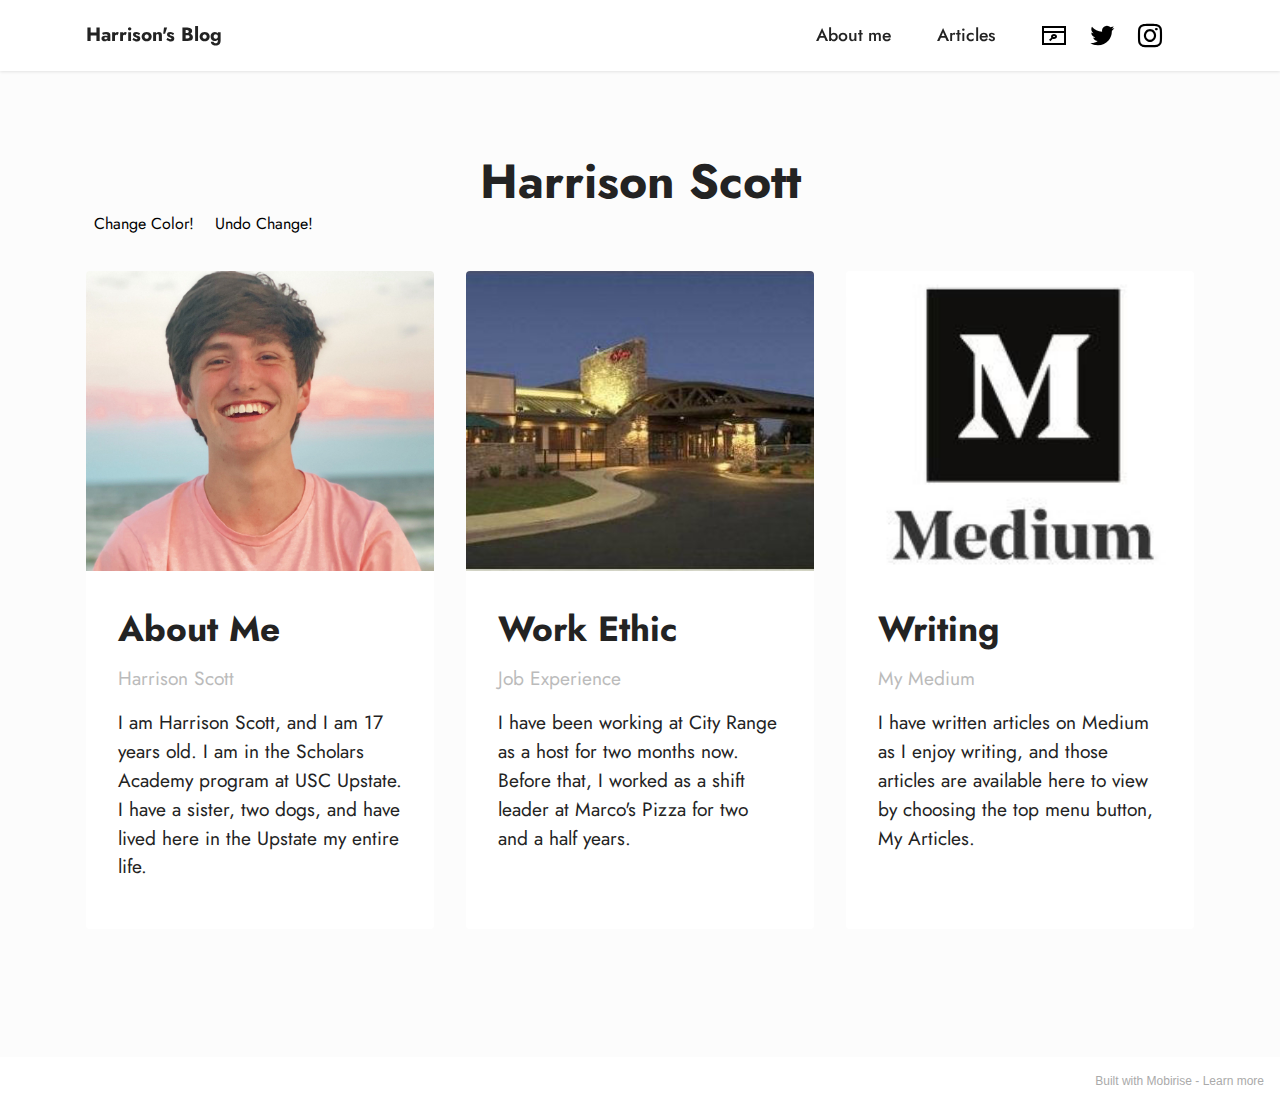
==== commit 3ebd396f: "Update index.html" ====
--- a/index.html
+++ b/index.html
@@ -23,10 +23,7 @@
   <link rel="preload" as="style" href="assets/mobirise/css/mbr-additional.css"><link rel="stylesheet" href="assets/mobirise/css/mbr-additional.css" type="text/css">
   
   <script language="javascript">
-  function myButton() {
-                   window.open("https://twitter.com/vudu_mama_juju",
-                               " ", "width = 1000, height = 1000");
-               }
+  
   function styleChange() {
                      if (document.body.style.background = '#fff') {
                        document.body.className = "changeColor";
@@ -34,14 +31,21 @@
                        document.body.className = "undoChange";
                    }
   }
+	function styleRevert() {
+		    if (document.body.style.background = 'teal') {
+			    document.body.className = "undoChange"
+		    } else {
+			    document.body.className = "changeColor";
+		    }
+	}
  </script>
   
   <style>
-    .changeColor {
-	background : teal;
+    .changeColor section{
+	background-color : teal;
 }
-.undoChange {
-	background : white;
+.undoChange section{
+	background-color : white;
 }
   </style>
     
@@ -92,6 +96,7 @@
             <h4 class="mbr-section-title mbr-fonts-style align-center mb-0 display-2"><strong>Harrison Scott</strong></h4>
             
           <button onclick="javascript:styleChange()">Change Color!</button>
+		<button onclick="javascript:styleRevert()">Undo Change!</button>
         </div>
         <div class="row mt-4">
             <div class="item features-image сol-12 col-md-6 col-lg-4 active">
